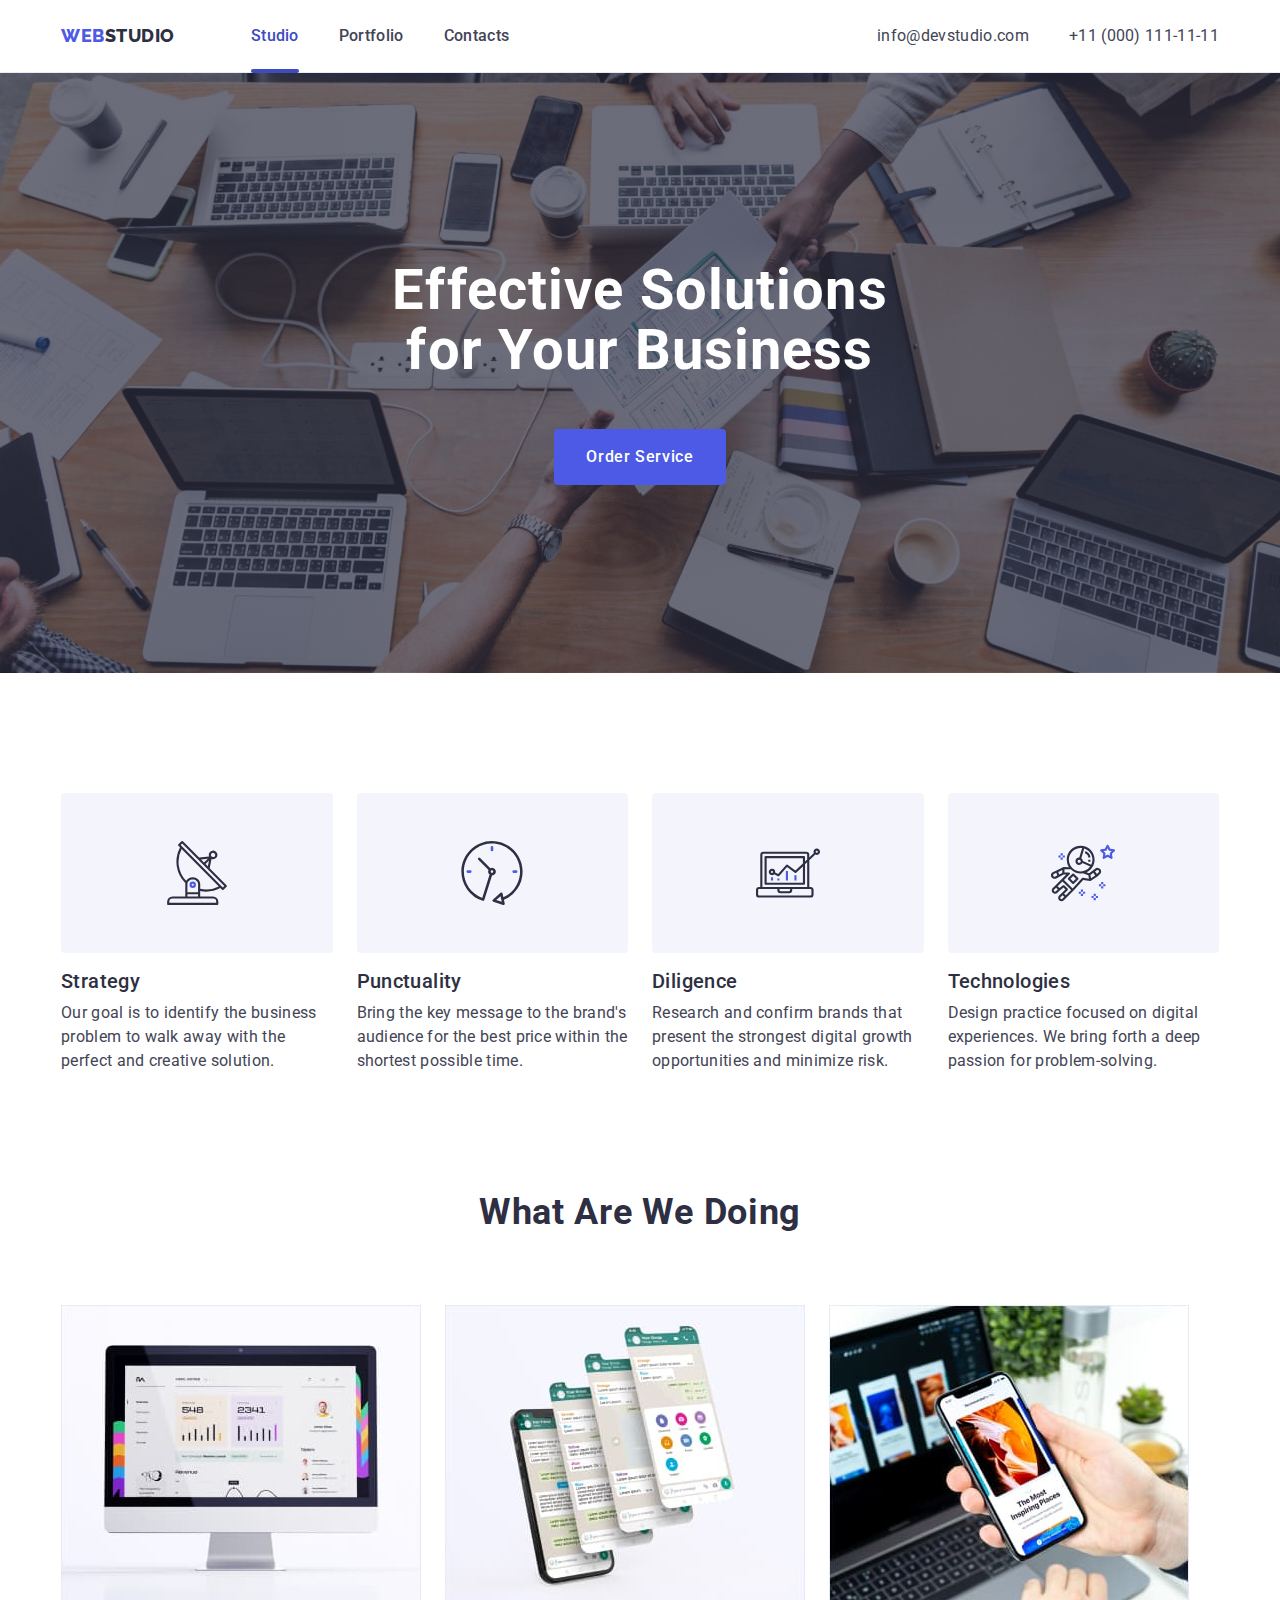
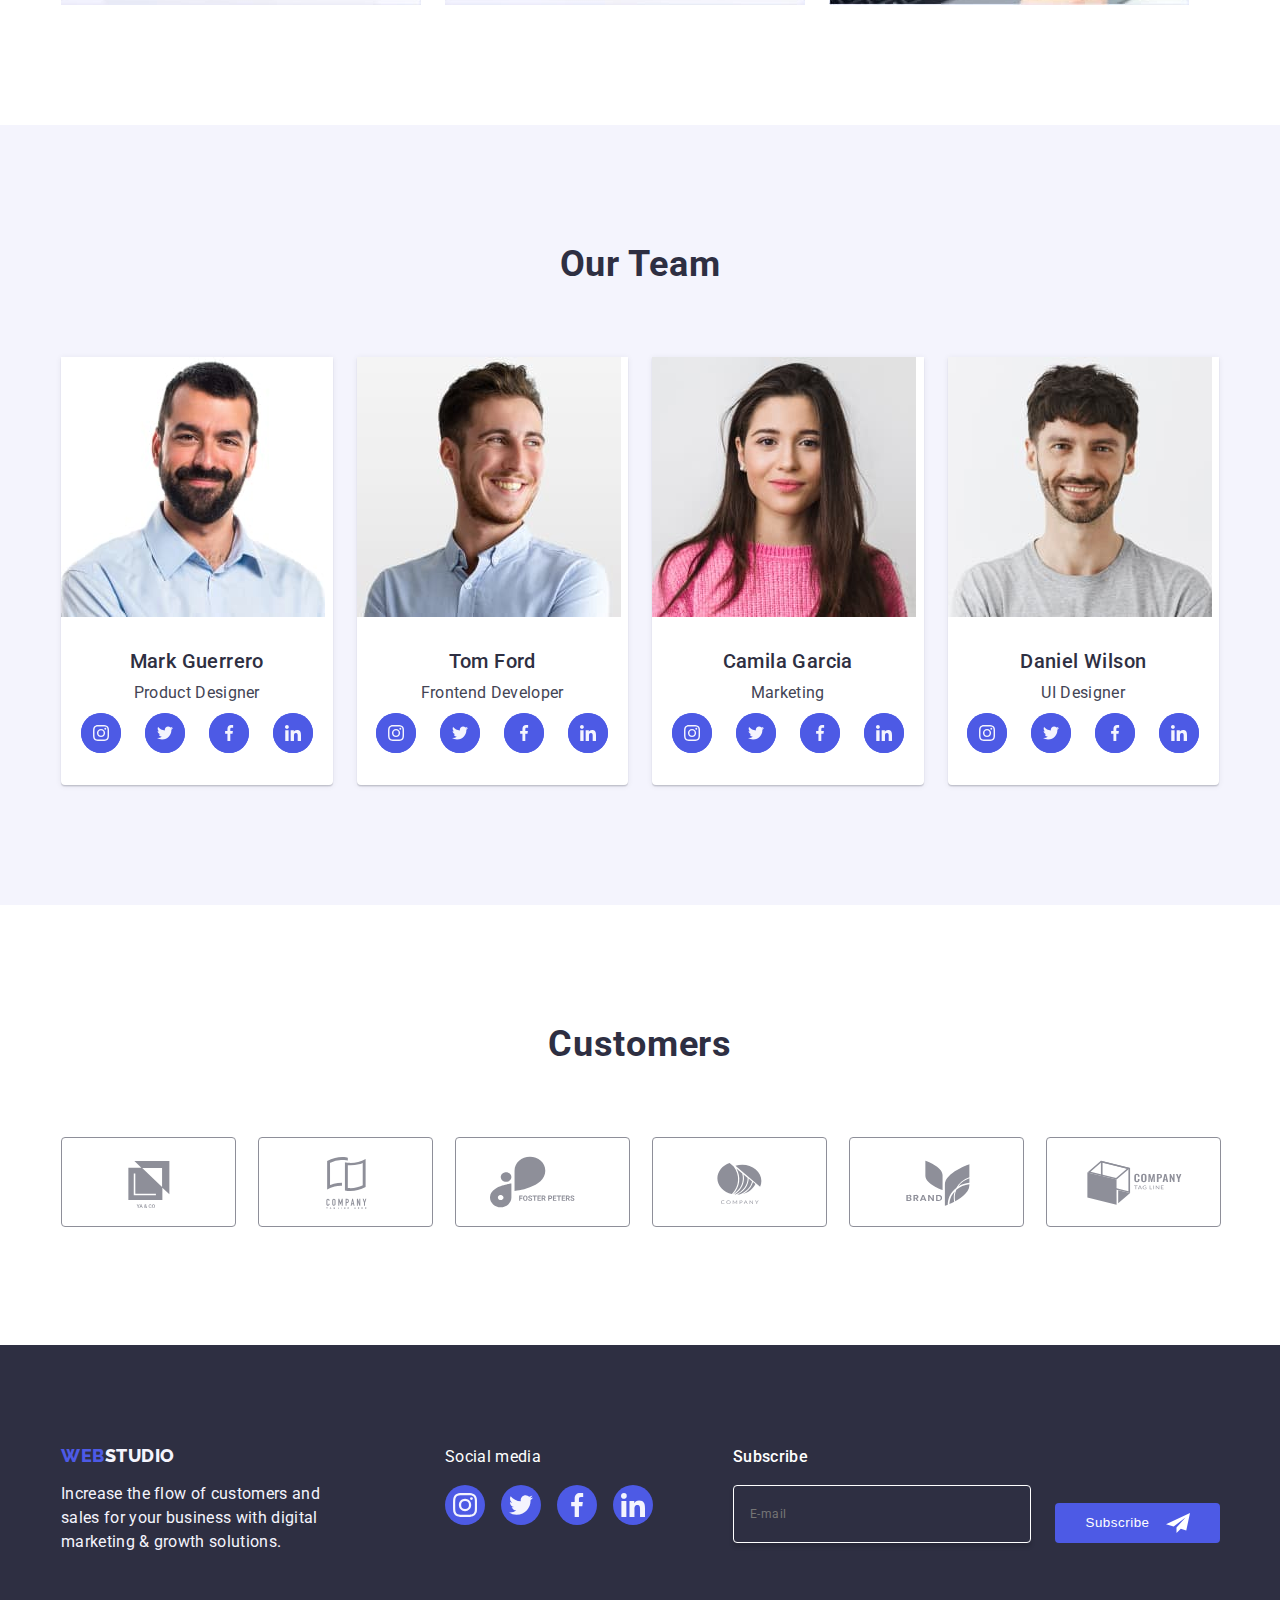
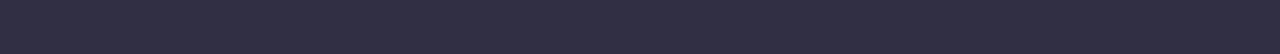
==== index.html @ c7468902 "Initial commit" ====
<!DOCTYPE html>
<html lang="en">

<head>
  <meta charset="utf-8">
  <meta http-equiv="X-UA-Compatible" content="IE=edge">
  <meta name="description" content="">
  <meta name="viewport" content="width=device-width, initial-scale=1">
  <title>dz3</title>
  <link rel="preconnect" href="https://fonts.googleapis.com">
  <link rel="preconnect" href="https://fonts.gstatic.com" crossorigin>
  <link href="https://fonts.googleapis.com/css2?family=Raleway:wght@900&family=Roboto:wght@400;500;700;900&display=swap"
    rel="stylesheet">
  <link rel="stylesheet" href="https://cdnjs.cloudflare.com/ajax/libs/modern-normalize/2.0.0/modern-normalize.min.css"
    integrity="sha512-4xo8blKMVCiXpTaLzQSLSw3KFOVPWhm/TRtuPVc4WG6kUgjH6J03IBuG7JZPkcWMxJ5huwaBpOpnwYElP/m6wg=="
    crossorigin="anonymous" referrerpolicy="no-referrer" />
  <link rel="stylesheet" href="./css/styles.css" />
</head>

<body>
  <header class="header">
    <div class="container flexed-list header-container">
      <nav class="flexed-list menu-nav">
        <a class="logo logo-header link" href="./index.html">Web<span class="logo-text">Studio</span></a>
        <ul class="menu-list list flexed-list">
          <li class="menu-list-item"><a class="menu-list-link link lower" href="./index.html">Studio</a></li>
          <li class="menu-list-item"><a class="menu-list-link link " href="./portfolio.html">Portfolio</a></li>
          <li class="menu-list-item"><a class="menu-list-link link " href="">Contacts</a></li>
        </ul>
      </nav>
      <address class="contacts">
        <ul class="list flexed-list">
          <li class="contacts-item">
            <a href="mailto:info@devstudio.com" class="contacts-link link">info@devstudio.com</a>
          </li>
          <li class="contacts-item">
            <a href="tel:+110001111111" class="contacts-link link ">+11 (000) 111-11-11</a>
          </li>
        </ul>
      </address>
    </div>
  </header>
  <main>
    <section class="solution">
      <div class="container">
        <h1 class="solution-text">Effective Solutions
          for Your Business</h1>
        <button class="solution-btn" type="button" data-modal-open>Order Service</button>
      </div>
    </section>
    <section class="about-us">
      <div class="container">
        <h2 class="visually-hidden">lorem</h2>
        <ul class="list flexed-list">
          <li class="about-us-item">
            <div class="about-us-item-svg">

              <svg class="about-us-icon" width="64" height="64">
                <use href="./images/icons.svg#icon-antenna-1">
                </use>
              </svg>
            </div>
            <h3 class="about-us-title title-large">Strategy</h3>
            <p class="paragraph">Our goal is to identify the business
              problem to walk away with the perfect and creative solution. </p>
          </li>
          <li class="about-us-item">
            <div class="about-us-item-svg">

              <svg class="about-us-icon" width="64" height="64">
                <use href="./images/icons.svg#icon-clock-1">
                </use>
              </svg>
            </div>
            <h3 class="about-us-title title-large">Punctuality</h3>
            <p class="paragraph">Bring the key message to the brand's audience for the best price within the shortest
              possible time.</p>
          </li>
          <li class="about-us-item">
            <div class="about-us-item-svg">

              <svg class="about-us-icon" width="64" height="64">
                <use href="./images/icons.svg#icon-diagram-1">
                </use>
              </svg>
            </div>
            <h3 class="about-us-title title-large">Diligence</h3>
            <p class="paragraph">Research and confirm brands that present the strongest digital growth opportunities
              and minimize risk.
            </p>
          </li>
          <li class="about-us-item">
            <div class="about-us-item-svg">

              <svg class="about-us-icon" width="64" height="64">
                <use href="./images/icons.svg#icon-astronaut-1">
                </use>
              </svg>
            </div>
            <h3 class="about-us-title title-large">Technologies</h3>
            <p class="paragraph">Design practice focused on digital experiences. We bring forth a deep passion for
              problem-solving.</p>
          </li>
        </ul>
      </div>
    </section>
    <section class="we-doing">
      <div class="container">
        <h2 class="title-extra-large">What are we doing</h2>
        <ul class="flexed-list list">
          <li class="we-doing-item"><img src="./images/img1.jpg" alt="laptop"></li>
          <li class="we-doing-item"><img src="./images/img2.jpg" alt="smartphone"></li>
          <li class="we-doing-item"><img src="./images/img3.jpg" alt="laptop and smartphone"></li>
        </ul>
      </div>
    </section>
    <section class="team">
      <div class="container">
        <h2 class="title-extra-large">Our Team</h2>
        <ul class="flexed-list list">
          <li class="team-item">
            <img src="./images/img4.jpg" alt="men" width="264">
            <div class="team-item-main">
              <h3 class="team-item-main-title title-large">Mark Guerrero</h3>
              <p class="team-item-main-text">Product Designer</p>
              <ul class="team-item-list list">
                <li class="team-icons">
                  <a href="" class="team-icon-link">

                    <svg class="team-icon" width="16" height="16">
                      <use href="./images/icons.svg#icon-instagram-2"></use>
                    </svg>
                  </a>
                </li>
                <li class="team-icons">
                  <a href="" class="team-icon-link">

                    <svg class="team-icon" width="16" height="16">
                      <use href="./images/icons.svg#icon-twitter-1"></use>
                    </svg>
                  </a>
                </li>
                <li class="team-icons">
                  <a href="" class="team-icon-link">

                    <svg class="team-icon" width="16" height="16">
                      <use href="./images/icons.svg#icon-facebook-1"></use>
                    </svg>
                  </a>
                </li>
                <li class="team-icons">
                  <a href="" class="team-icon-link">

                    <svg class="team-icon" width="16" height="16">
                      <use href="./images/icons.svg#icon-linkedin-1"></use>
                    </svg>
                  </a>
                </li>
              </ul>
            </div>
          </li>
          <li class="team-item">
            <img src="./images/img5.jpg" alt="men" width="264">
            <div class="team-item-main">
              <h3 class="team-item-main-title title-large">Tom Ford</h3>
              <p class="team-item-main-text">Frontend Developer</p>
              <ul class="team-item-list list">
                <li class="team-icons">
                  <a href="" class="team-icon-link">

                    <svg class="team-icon" width="16" height="16">
                      <use href="./images/icons.svg#icon-instagram-2"></use>
                    </svg>
                  </a>
                </li>
                <li class="team-icons">
                  <a href="" class="team-icon-link">

                    <svg class="team-icon" width="16" height="16">
                      <use href="./images/icons.svg#icon-twitter-1"></use>
                    </svg>
                  </a>
                </li>
                <li class="team-icons">
                  <a href="" class="team-icon-link">

                    <svg class="team-icon" width="16" height="16">
                      <use href="./images/icons.svg#icon-facebook-1"></use>
                    </svg>
                  </a>
                </li>
                <li class="team-icons">
                  <a href="" class="team-icon-link">

                    <svg class="team-icon" width="16" height="16">
                      <use href="./images/icons.svg#icon-linkedin-1"></use>
                    </svg>
                  </a>
                </li>
              </ul>
            </div>
          </li>
          <li class="team-item">
            <img src="./images/img6.jpg" alt="women" width="264">
            <div class="team-item-main">
              <h3 class="team-item-main-title title-large">Camila Garcia</h3>
              <p class="team-item-main-text">Marketing</p>
              <ul class="team-item-list list">
                <li class="team-icons">
                  <a href="" class="team-icon-link">

                    <svg class="team-icon" width="16" height="16">
                      <use href="./images/icons.svg#icon-instagram-2"></use>
                    </svg>
                  </a>
                </li>
                <li class="team-icons">
                  <a href="" class="team-icon-link">

                    <svg class="team-icon" width="16" height="16">
                      <use href="./images/icons.svg#icon-twitter-1"></use>
                    </svg>
                  </a>
                </li>
                <li class="team-icons">
                  <a href="" class="team-icon-link">

                    <svg class="team-icon" width="16" height="16">
                      <use href="./images/icons.svg#icon-facebook-1"></use>
                    </svg>
                  </a>
                </li>
                <li class="team-icons">
                  <a href="" class="team-icon-link">

                    <svg class="team-icon" width="16" height="16">
                      <use href="./images/icons.svg#icon-linkedin-1"></use>
                    </svg>
                  </a>
                </li>
              </ul>
            </div>
          </li>
          <li class="team-item">
            <img src="./images/img7.jpg" alt="men" width="264">
            <div class="team-item-main">

              <h3 class="team-item-main-title title-large">Daniel Wilson</h3>
              <p class="team-item-main-text">UI Designer</p>
              <ul class="team-item-list list">
                <li class="team-icons">
                  <a href="" class="team-icon-link">

                    <svg class="team-icon" width="16" height="16">
                      <use href="./images/icons.svg#icon-instagram-2"></use>
                    </svg>
                  </a>
                </li>
                <li class="team-icons">
                  <a href="" class="team-icon-link">

                    <svg class="team-icon" width="16" height="16">
                      <use href="./images/icons.svg#icon-twitter-1"></use>
                    </svg>
                  </a>
                </li>
                <li class="team-icons">
                  <a href="" class="team-icon-link">

                    <svg class="team-icon" width="16" height="16">
                      <use href="./images/icons.svg#icon-facebook-1"></use>
                    </svg>
                  </a>
                </li>
                <li class="team-icons">
                  <a href="" class="team-icon-link">

                    <svg class="team-icon" width="16" height="16">
                      <use href="./images/icons.svg#icon-linkedin-1"></use>
                    </svg>
                  </a>
                </li>
              </ul>
            </div>
          </li>
        </ul>
      </div>


    </section>

    <section class="customers">
      <div class="container">
        <h2 class="title-extra-large">Customers</h2>
        <ul class="flexed-list list customers-list">
          <li class="customers-item">
            <a href="" class="customers-link">
              <svg class="customers-icon" width="104" height="56">
                <use href="./images/icons.svg#icon-Logo"></use>
              </svg>
            </a>
          </li>
          <li class="customers-item">
            <a href="" class="customers-link">
              <svg class="customers-icon" width="104" height="56">
                <use href="./images/icons.svg#icon-Logo1"></use>
              </svg>
            </a>
          </li>
          <li class="customers-item">
            <a href="" class="customers-link">
              <svg class="customers-icon" width="104" height="56">
                <use href="./images/icons.svg#icon-group"></use>
              </svg>
            </a>
          </li>
          <li class="customers-item">
            <a href="" class="customers-link">
              <svg class="customers-icon" width="104" height="56">
                <use href="./images/icons.svg#icon-Logo2"></use>
              </svg>
            </a>
          </li>
          <li class="customers-item">
            <a href="" class="customers-link">
              <svg class="customers-icon" width="104" height="56">
                <use href="./images/icons.svg#icon-Logo3"></use>
              </svg>
            </a>
          </li>
          <li class="customers-item">
            <a href="" class="customers-link">
              <svg class="customers-icon" width="104" height="56">
                <use href="./images/icons.svg#icon-Logo4"></use>
              </svg>
            </a>
          </li>
        </ul>
      </div>
    </section>
  </main>

  <footer class="footer">
    <div class="container footer-container">
      <div class="footer-item-logo">
        <a class="logo footer-logo link" href="./index.html">Web<span class="footer-logo-text">Studio</span></a>
        <p class="footer-text">Increase the flow of customers and sales for your business with digital marketing &
          growth
          solutions.</p>
      </div>
      <div class="footer-item-networks">
        <p class="paragraph footer-title">
          Social media
        </p>
        <ul class="flexed-list list footer-list">
          <li class="footer-icons">
            <a href="" class="footer-links">

              <svg class="footer-icon" width="24" height="24">
                <use href="./images/icons.svg#icon-instagram-2"></use>
              </svg>
            </a>
          </li>
          <li class="footer-icons">
            <a href="" class="footer-links">

              <svg class="footer-icon" width="24" height="24">
                <use href="./images/icons.svg#icon-twitter-1"></use>
              </svg>
            </a>
          </li>
          <li class="footer-icons">
            <a href="" class="footer-links">

              <svg class="footer-icon" width="24" height="24">
                <use href="./images/icons.svg#icon-facebook-1"></use>
              </svg>
            </a>
          </li>
          <li class="footer-icons">
            <a href="" class="footer-links">

              <svg class="footer-icon" width="24" height="24">
                <use href="./images/icons.svg#icon-linkedin-1"></use>
              </svg>
            </a>
          </li>
        </ul>
      </div>
      <div class="footer-item-form">
        <p class="paragraph footer-paragraph">
          Subscribe
        </p>
        <form class="footer-form">
          <label class="footer-form-label">
            <input type="email" name="email" placeholder="E-mail" required class="footer-input input-text">
          </label>
          <button class="footer-btn" type="submit">
            Subscribe <svg class="footer-icon footer-btn-icon" width="24" height="24">
              <use href="./images/icons.svg#icon-Frame-3"></use>
            </svg>
          </button>
        </form>
      </div>
    </div>
  </footer>

  <div class="modal is-hidden" data-modal>
    <div class="modal-container">
      <button type="button" class="modal-btn" data-modal-close>
        <svg class="modal-icon" width="8" height="8">
          <use href="./images/icons.svg#icon-close-black-18dp-2-1"></use>
        </svg>
      </button>
      <p class="modal-title">Leave your contacts and we will call you back</p>
      <form class="modal-form">
        <div class="modal-form-container-label">
          <label class="modal-label input-text" for="user-name">
            Name
          </label>
          <div class="modal-form-input">
            <input type="text" id="user-name" name="user-name" class="modal-input" required>
            <svg class="modal-form-icon" width="18" height="24">
              <use href="./images/icons.svg#icon-person-black-18dp-1"></use>
            </svg>
          </div>
        </div>

        <div class="modal-form-container-label">

          <label class="modal-label input-text" for="user-phone">
            Phone
          </label>
          <div class="modal-form-input">
            <input type="tel" id="user-phone" name="user-phone" class="modal-input" required>
            <svg class="modal-form-icon" width="18" height="24">
              <use href="./images/icons.svg#icon-phone-black-18dp-1"></use>
            </svg>
          </div>
        </div>
        <div class="modal-form-container-label">
          <label class="modal-label input-text" for="user-email">
            Email
          </label>
          <div class="modal-form-input">
            <input type="email" class="modal-input" name="user-email" id="user-email" required>
            <svg class="modal-form-icon" width="18" height="24">
              <use href="./images/icons.svg#icon-email-black-18dp-1"></use>
            </svg>
          </div>
        </div>

        <div class="modal-form-container-label">
          <label class="modal-label input-text" for="user-comment">
            Comment
          </label>
          <textarea class="modal-txtarea" id="user-comment" name="user-comment" placeholder="Text input" required></textarea>
        </div>

        <div class="modal-form-container-label">
          <input type="checkbox" id="user-privacy" value="true" name="user-privacy"
            class="modal-checkbox visually-hidden" required>
          <label for="user-privacy" class="modal-label input-text modal-checkbox-label">
            <span class="modal-span">
              <svg width="10" height="8" class="privacy">
                <use href="./images/icons.svg#icon-checkmark2"></use>
              </svg>
            </span>
            I accept the terms and conditions of the
            <a href="./index.html" class="modal-link">Privacy Policy</a>
          </label>
        </div>


        <button class="modal-button">
          Send
        </button>
      </form>
    </div>
  </div>
  <script src="./js/modal.js"></script>
</body>

</html>
---- css/styles.css ----
body {
  font-family: "Roboto", sans-serif;
  font-size: 16px;
  line-height: 24px;
  letter-spacing: 0.02rem;
  color: var(--slate);
  background-color: var(--white);
}

* {
  margin: 0;
  padding: 0;
}

:root {
  --slate: #434455;
  --light-slate: #8e8f99;
  --cloud: #F4F4FD;
  --navy-blue: #2E2F42;
  --navy-blue-modal: rgba(46, 47, 66, 0.40);
  --iris: #4D5AE5;
  --white: #fff;
  --cornflower: #E7E9FC;
  --hover-links: #404bbf;
  --diary: #fcfcfc;
  --light-green: #31d0aa;
}

.container {
  width: 100%;
  max-width: 1158px;
  margin: 0 auto;
  padding: 0 15px;
}

.link {
  text-decoration: none;
  font-size: 12px;
  line-height: 24px;
  letter-spacing: 0.04rem;
}

.input-text {
  font-family: Roboto;
  font-size: 12px;
  font-style: normal;
  font-weight: 400;
  line-height: 24px;
  letter-spacing: 0.48px;
}

.link:hover,
.link:focus {
  color: var(--hover-links);
}

h2 {
  font-weight: bold;
  font-size: 36px;
}

.title-large {
  font-weight: 500;
  font-size: 20px;
  line-height: 1.2;
  letter-spacing: 0.02em;
  color: var(--navy-blue);
}

.title-extra-large {
  margin-bottom: 72px;
  font-size: 36px;
  line-height: 1.11;
  text-align: center;
  letter-spacing: 0.02em;
  text-transform: capitalize;
  color: var(--navy-blue);
}

.paragraph {
  font-weight: 400;
  font-size: 16px;
  line-height: 1.5;
  letter-spacing: 0.02em;
  color: var(--slate);
}

.logo {
  font-family: "Raleway", sans-serif;
  font-size: 18px;
  font-style: normal;
  font-weight: 800;
  line-height: 1.17;
  letter-spacing: 0.03em;
  text-transform: uppercase;
}

.list {
  list-style: none;
}

.flexed-list {
  display: flex;
}

input:focus-within,
textarea:focus-within {
  border-color: var(--iris);
}

.visually-hidden {
  position: absolute;
  width: 1px;
  height: 1px;
  margin: -1px;
  border: 0;
  padding: 0;
  white-space: nowrap;
  clip-path: inset(100%);
  clip: rect(0 0 0 0);
  overflow: hidden;
}

img {
  display: block;
}

/*----------------header---------------------*/
.header {
  border-bottom: 1px solid var(--cornflower);
  box-shadow: 0px 2px 1px rgba(46, 47, 66, 0.08), 0px 1px 1px rgba(46, 47, 66, 0.16), 0px 1px 6px rgba(46, 47, 66, 0.08);
}

.header-container {
  align-items: center;
}

.menu-nav{ 
  align-items:center;
}

.logo-header {
  color: var(--iris);
  margin-right: 76px;
}

.logo-text {
  color: var(--navy-blue);
}

.menu-list {
  align-items: center;
}

.menu-list-link {
  display: block;
  padding: 24px 0;
  position: relative;
  color: var(--slate);
  transition: color 250ms cubic-bezier(0.4, 0, 0.2, 1);
  font-family: Roboto;
  font-size: 16px;
  font-style: normal;
  font-weight: 500;
  line-height: 24px;
  letter-spacing: 0.32px;
}

.menu-list-item:not(:last-child) {
  margin-right: 40px;
}

.menu-list-item:hover,
.menu-list-item:focus {
  color: var(--hover-links);
}

.lower {
  color: var(--hover-links);
}

.lower::after {
  display: flex;
  content: "";
  position: absolute;
  width: 100%;
  border-radius: 2px;
  height: 4px;
  background: var(--hover-links);
  left: 0;
  bottom: -1px;
}

.contacts {
  margin-left: auto;
  font-style: normal;
  font-weight: 400;
  letter-spacing: 0.32px;
}

.contacts-item:not(:last-child) {
  margin-right: 40px;
}

.contacts-link {
  color: var(--slate);
  font-size: 16px;
  line-height: 1.5;
  letter-spacing: 0.02em;
  transition: color 250ms cubic-bezier(0.4, 0, 0.2, 1);
}

.contacts-link:hover,
.contacts-link:focus {
  color: var(--hover-links);
}

/* ----------section 1----------- */

.solution {
  max-width: 1440px;
  background-color: var(--navy-blue);
  padding: 188px 0;
  background-image: linear-gradient(rgba(46, 47, 66, 0.7),
      rgba(46, 47, 66, 0.7)), url(../images/img17.jpg);
  background-repeat: no-repeat;
  background-size: cover;
  background-position: center;
  margin: 0 auto;
}

.solution::before {
  content: "";
  display: block;
}

.solution-text {
  font-weight: bold;
  font-size: 56px;
  line-height: 1.07;
  text-align: center;
  letter-spacing: 0.02em;
  color: var(--white);
  margin: 0 auto;
  max-width: 496px;
}

.solution-btn {
  background: var(--iris);
  color: var(--white);
  margin: 48px auto 0 auto;
  border: none;
  letter-spacing: 0.04rem;
  border-radius: 4px;
  padding: 16px 32px;
  display: block;
  min-width: 169px;

  font-weight: 500;
  font-family: "Roboto", sans-serif;
  font-size: 16px;
  line-height: 1.5;
  cursor: pointer;
  transition: background-color 250ms cubic-bezier(0.4, 0, 0.2, 1);
}

.solution-btn:hover,
.solution-btn:focus {
  background-color: var(--hover-links);
}

/*-----------------------section 2 ---------------------*/
.about-us {
  padding: 120px 0px;
}

.about-us-item {
  width: calc((100% - 72px)/4);
  display: flex;
  flex-direction: column;
  gap: 8px;

}

.about-us-item-svg {
  background-color: var(--cloud);
  padding: 24px 100px;
  border-radius: 4px;
  display: flex;
  align-items: center;
  justify-content: center;
  height: 112px;
  margin-bottom: 8px;
}

.about-us-item:not(:last-child) {
  margin-right: 24px;
}

/*-------------------------- section 3 ----------------------*/

.we-doing {
  text-align: center;
  padding-bottom: 120px;

}

.we-doing-item {
  width: calc((100%-48px)/3);
}

.we-doing-item:not(:last-child) {
  margin-right: 24px;
}

/*----------------------------- section 4 ---------------*/

.team {
  text-align: center;
  background-color: var(--cloud);
  padding: 120px 0;
}

.team-item {
  background-color: var(--white);
  width: calc((100% - 72px) / 4);
  border-radius: 0 0 4px 4px;
  box-shadow: 0px 2px 1px 0px rgba(46, 47, 66, 0.08), 0px 1px 1px 0px rgba(46, 47, 66, 0.16), 0px 1px 6px 0px rgba(46, 47, 66, 0.08);
}

.team-item:not(:last-child) {
  margin-right: 24px;
}

.team-item-main {
  padding: 32px 0;
  display: flex;
  flex-direction: column;
  gap: 8px;
  align-items: center;
}

.team-item-main-text {
  color: var(--slate);
  font-size: 16px;
  line-height: 1.5;
  letter-spacing: 0.02em;
}

.team-item-list {
  display: flex;
  justify-content: center;
  gap: 24px;
}

.team-icons {
  fill: var(--white);
  background-color: var(--iris);
  width: 40px;
  height: 40px;
  border-radius: 50%;
}

.team-icon-link {
  width: 100%;
  height: 100%;
  background-color: var(--iris);
  border-radius: 50%;
  display: flex;
  align-items: center;
  justify-content: center;
  transition: background-color 250ms cubic-bezier(0.4, 0, 0.2, 1);
}

.team-icon-link:hover,
.team-icon-link:focus {
  background-color: var(--hover-links);
}

.team-icon {
  fill: var(--cloud);
}

/*---------------------section 5 --------------------*/

.customers {
  padding: 120px 0;
}

.customers-list {
  gap: 24px;
}

.customers-item {
  width: calc((100% - 120px) / 6);
  height: 88px;
}

.customers-link {
  width: 100%;
  height: 100%;
  border: 1px solid var(--light-slate);
  border-radius: 4px;
  display: flex;
  align-items: center;
  justify-content: center;
  color: var(--light-slate);
  transition: border-color 250ms cubic-bezier(0.4, 0, 0.2, 1), color 250ms cubic-bezier(0.4, 0, 0.2, 1);

}

.customers-link:hover,
.customers-link:focus {
  border-color: var(--hover-links);
  color: var(--hover-links);
}

.customers-icon {
  display: block;
  fill: currentColor;
}

/* -------------------- footer ---------------------------------*/

.footer {
  background: var(--navy-blue);
  padding: 100px 0;
}

.footer-container {
  display: flex;
  align-items: baseline;
}

.footer-item-logo {
  margin-right: 120px;
}

.footer-logo {
  color: var(--iris);
  display: inline-block;
  margin-bottom: 16px;
}

.footer-logo-text {
  color: var(--cloud);
}

.footer-text {
  color: var(--cloud);
  line-height: 1.5;
  letter-spacing: 0.02em;
  width: 264px;
}

.footer-title {
  margin-bottom: 16px;
  color: var(--white)
}

.footer-list {
  gap: 16px;
}

.footer-icons {
  width: 40px;
  height: 40px;
}

.footer-links {
  border-radius: 50%;
  width: 100%;
  height: 100%;
  background-color: var(--iris);
  display: flex;
  align-items: center;
  justify-content: center;
  transition: background-color 250ms cubic-bezier(0.4, 0, 0.2, 1);
}

.footer-links:hover,
.footer-links:focus {
  background-color: var(--light-green);
}

.footer-icon {
  fill: var(--cloud);
}



.footer-item-networks {
  margin-right: 80px;
}

.footer-paragraph {
  color: var(--white);
  font-weight: 500;
  margin-bottom: 16px;


}

.footer-form {
  display: flex;
  align-items: end;
  gap: 24px;
}

.footer-form-label {
  display: flex;
  flex-direction: column;
}

.footer-input {
  width: 264px;
  height: 40px;
  color: var(--white);
  border: 1px solid var(--white);
  border-radius: 4px;
  box-shadow: 0px 4px 4px 0px rgba(0, 0, 0, 0.15);
  line-height: 1.5;
  background-color: transparent;
  padding: 8px 16px;
}

.footer-btn {
  background-color: var(--iris);
  color: var(--white);
  display: inline-flex;
  padding: 8px 24px;
  justify-content: center;
  align-items: center;
  border-radius: 4px;
  border: none;
  cursor: pointer;
  transition: background-color 250ms cubic-bezier(0.4, 0, 0.2, 1);
  min-width: 165px;
  font-weight: 500;
  line-height: 1.5;
  letter-spacing: 0.04em;
}

.footer-btn:hover {
  background-color: var(--hover-links);
}

.footer-btn-icon {
  margin-left: 16px;
}

/*--------------------- modal --------------*/
.modal {
  background-color: var(--navy-blue-modal);
  position: fixed;
  top: 0;
  left: 0;
  width: 100%;
  height: 100%;
  z-index: 1;
  transition: opacity 250ms cubic-bezier(0.4, 0, 0.2, 1), visibility 250ms cubic-bezier(0.4, 0, 0.2, 1);
}

.modal-container {
  padding: 72px 24px 24px;
  width: 408px;
  min-height: 584px;
  background-color: var(--diary);
  border-radius: 4px;
  box-shadow: 0px 2px 1px 0px rgba(0, 0, 0, 0.20), 0px 1px 3px 0px rgba(0, 0, 0, 0.12), 0px 1px 1px 0px rgba(0, 0, 0, 0.14);
  top: 50%;
  left: 50%;
  transform: translate(-50%, -50%) scale(1);
  transition: transform 250ms cubic-bezier(0.4, 0, 0.2, 1);
  position: absolute;


}

.modal-btn {
  position: absolute;
  right: 24px;
  top: 24px;
  width: 24px;
  height: 24px;
  border-radius: 50%;
  display: flex;
  align-items: center;
  justify-content: center;
  background-color: var(--cornflower);
  border: 1px solid rgba(0, 0, 0, 0.1);
  padding: 0;
  cursor: pointer;
  transition: background-color 250ms cubic-bezier(0.4, 0, 0.2, 1), border 250ms cubic-bezier(0.4, 0, 0.2, 1);
}

.modal-btn:hover,
.modal-btn:focus {
  background-color: var(--hover-links);
  border: none;
  fill: var(--white);

}

.modal-icon {
  transition: fill 250ms cubic-bezier(0.4, 0, 0.2, 1);
}

.is-hidden {
  opacity: 0;
  visibility: hidden;
  pointer-events: none;
}

.modal-form {
  display: flex;
  flex-direction: column;
}

.modal-form-container-label {
  margin-bottom: 8px;
}

.modal-form-container-label:nth-child(4) {
  margin-bottom: 16px;
}

.modal-form-container-label:nth-child(5) {
  margin-bottom: 24px;
}

.modal-title {
  font-family: Roboto;
  font-size: 16px;
  font-style: normal;
  font-weight: 500;
  line-height: 24px;
  letter-spacing: 0.32px;
  color: var(--navy-blue);
  margin-bottom: 16px;
  text-align: center;
}

.modal-label {
  line-height: 1.17;
  display: block;
  margin-bottom: 4px;
  position: relative;
  color: var(--light-slate)
}

.modal-form-input {
  position: relative;
}

.modal-input {
  width: 100%;
  height: 40px;
  border: 1px solid var(--navy-blue-modal);
  border-radius: 4px;
  background-color: transparent;
  padding-left: 38px;
  outline: transparent;
  transition: border-color 250ms cubic-bezier(0.4, 0, 0.2, 1);
}

.modal-input:focus-within {
  border-color: var(--iris);
}

.modal-form-icon {
  position: absolute;
  left: 16px;
  top: 50%;
  transform: translateY(-50%);
  transition: fill 250ms cubic-bezier(0.4, 0, 0.2, 1);
}

.modal-input:focus-within+.modal-form-icon {
  fill: var(--iris);
}



.modal-txtarea {
  width: 100%;
  height: 120px;
  font-size: 12px;
  line-height: 1.17;
  letter-spacing: 0.04em;
  color: var(--navy-blue-modal);
  border: 1px solid var(--navy-blue-modal);
  border-radius: 4px;
  background-color: transparent;
  padding: 8px 16px;
  outline: transparent;
  resize: none;
  transition: border-color 250ms cubic-bezier(0.4, 0, 0.2, 1);
}

.modal-txtarea:focus-within {
  border-color: var(--iris);
}

.modal-checkbox-label {
  color: var(--light-slate);
  margin: 0;
}

.modal-span {
  width: 16px;
  height: 16px;
  border: 1px solid var(--navy-blue-modal);
  border-radius: 2px;
  transition: background-color 250ms cubic-bezier(0.4, 0, 0.2, 1), border 250ms cubic-bezier(0.4, 0, 0.2, 1), fill 250ms cubic-bezier(0.4, 0, 0.2, 1);
  display: inline-flex;
  align-items: center;
  justify-content: center;
  fill: transparent;
  position: relative;
}

.modal-link {
  color: var(--iris);
  line-height: 16px;
}

.modal-checkbox:checked + .modal-label > .modal-span{
  background-color: var(--hover-links);
  border: none;
  fill: var(--cloud); 
}

.modal-button {
  display: block;
  min-width: 169px;
  margin: 0 auto;
  padding: 16px 32px;
  background-color: var(--iris);
  color: var(--white);
  font-family: "Roboto", sans-serif;
  font-size: 16px;
  font-weight: 500;
  line-height: 24px;
  cursor: pointer;
  letter-spacing: 0.04em;
  border-radius: 4px;
  box-shadow: 0px 4px 4px 0px rgba(0, 0, 0, 0.15);
  border: none;
  transition: background-color 250ms cubic-bezier(0.4, 0, 0.2, 1);
  height: 56px;
}

.modal-button:hover,
.modal-button:focus {
  background-color: var(--hover-links);
}

/*--------------------------------------------------------------------portfolio-------------------------------------------------------*/
.portfolio {
  padding: 96px 0 120px 0;
}

.filters {
  margin-bottom: 72px;
}

.filters-list {
  justify-content: center;
  display: flex;
  transition: color 250ms cubic-bezier(0.4, 0, 0.2, 1), background-color 250ms cubic-bezier(0.4, 0, 0.2, 1), border-color 250ms cubic-bezier(0.4, 0, 0.2, 1), box-shadow 250ms cubic-bezier(0.4, 0, 0.2, 1);
}

.filters-item:not(:last-child) {
  margin-right: 24px;
}

.filters-button {
  color: var(--iris);
  background-color: var(--cloud);
  border: 1px solid var(--cornflower);
  padding: 12px 24px;
  border-radius: 4px;
  font-family: "Roboto", sans-serif;
  letter-spacing: 0.04em;
  cursor: pointer;
  transition: color 250ms cubic-bezier(0.4, 0, 0.2, 1), background-color 250ms cubic-bezier(0.4, 0, 0.2, 1), border-color 250ms cubic-bezier(0.4, 0, 0.2, 1), box-shadow 250ms cubic-bezier(0.4, 0, 0.2, 1);
}

.filters-button:focus,
.filters-button:hover {
  background-color: var(--hover-links);
  border: 1px solid transparent;
  color: var(--white);
  box-shadow: 0px 3px 1px rgba(0, 0, 0, 0.1), 0px 2px 1px rgba(0, 0, 0, 0.08), 0px 2px 2px rgba(0, 0, 0, 0.12);

}


/*---------------------------------cards list -----------------------*/

.cards {
  margin-bottom: 72px;
}

.cards-list {
  display: flex;
  flex-wrap: wrap;
}

.cards-item {
  width: calc((100% - 48px) / 3);
  position: relative;
  overflow: hidden;

}

.cards-link {
  display: block;
  transition: box-shadow 250ms cubic-bezier(0.4, 0, 0.2, 1);
}

.cards-link:hover .cards-image-paragraph,
.cards-link:focus .cards-image-paragraph {
  transform: translateY(0%);
}

.cards-image-block {
  position: relative;
  overflow: hidden;
}

.cards-image-paragraph {
  position: absolute;
  top: 0;
  color: var(--cloud);
  padding: 40px 32px;
  background-color: var(--iris);
  height: 100%;
  width: 100%;
  transform: translateY(100%);
  transition: transform 250ms cubic-bezier(0.4, 0, 0.2, 1);
}

.cards-link:hover,
.cards-link:focus {
  box-shadow: 0px 1px 6px rgba(46, 47, 66, 0.08), 0px 1px 1px rgba(46, 47, 66, 0.16), 0px 2px 1px rgba(46, 47, 66, 0.08);
  transform: translateY(0%);
}

.cards-item:hover {
  box-shadow: 0px 2px 1px 0px rgba(46, 47, 66, 0.08), 0px 1px 1px 0px rgba(46, 47, 66, 0.16), 0px 1px 6px 0px rgba(46, 47, 66, 0.08);
}

.cards-item:not(:nth-last-child(-n + 3)) {
  margin-bottom: 48px;
}

.cards-item:not(:nth-child(3n)) {
  margin-right: 24px;
}

.cards-item-content {
  padding: 32px 16px;
  gap: 8px;
  align-self: stretch;
  display: flex;
  flex-direction: column;
  border: 1px solid var(--cornflower);
  border-top: none;
  z-index: 3;
  overflow: hidden;
}
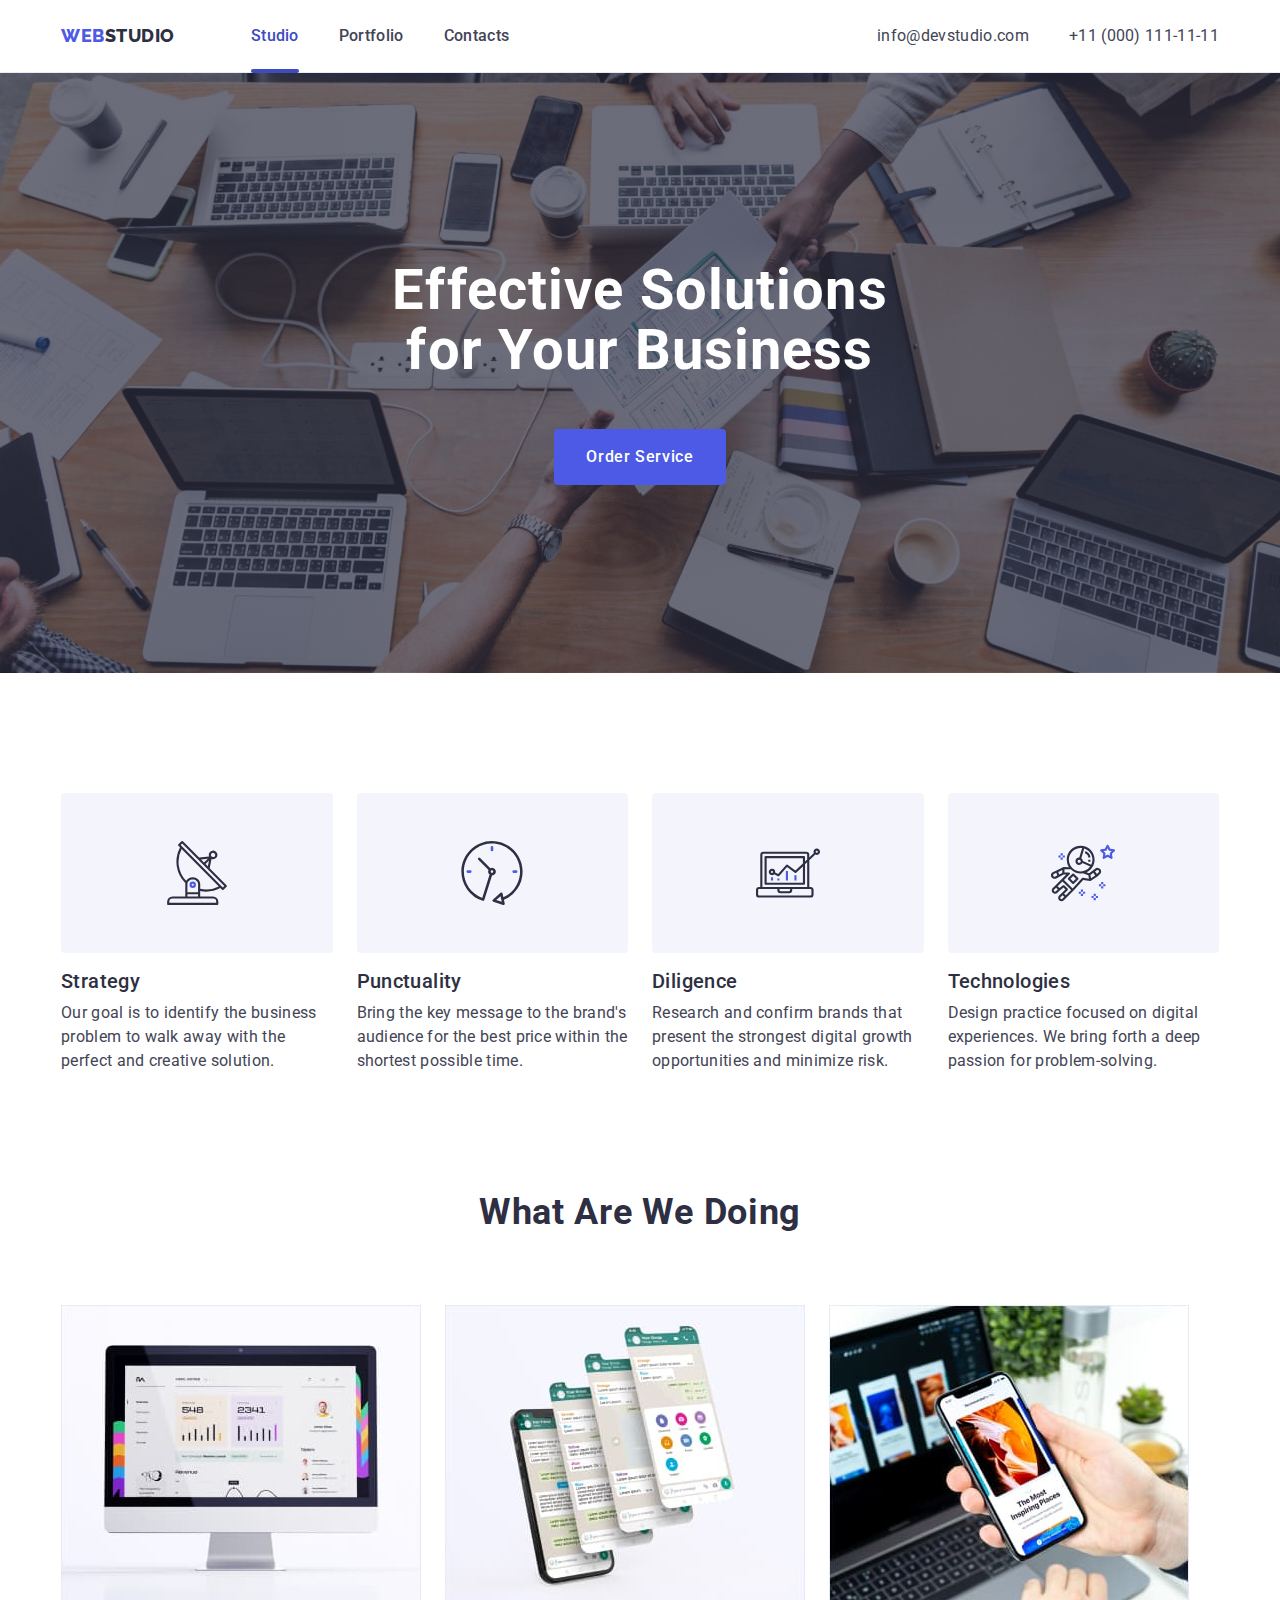
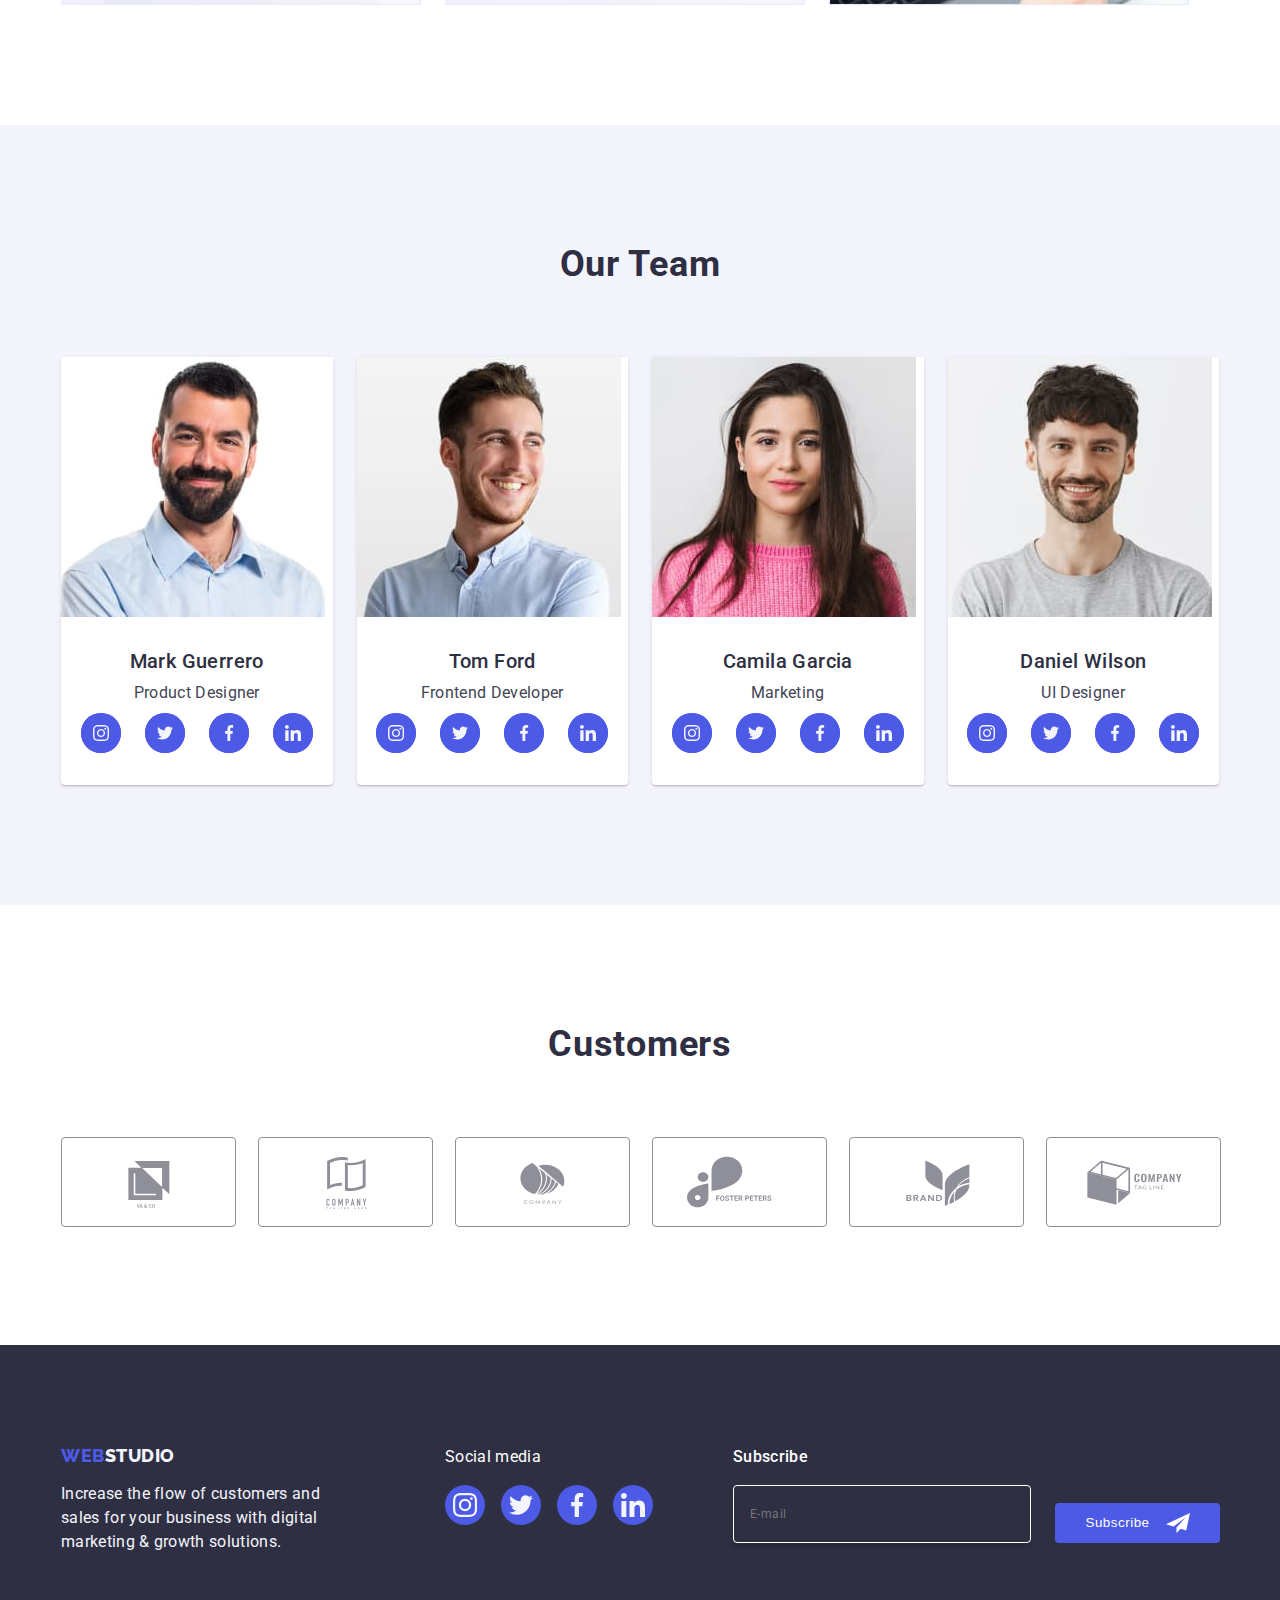
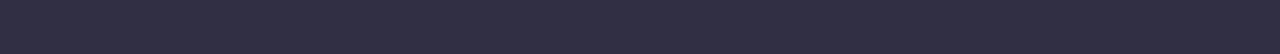
==== commit 74e17d1d: "tablet design" ====
--- a/index.html
+++ b/index.html
@@ -29,7 +29,7 @@
         </ul>
       </nav>
       <address class="contacts">
-        <ul class="list flexed-list">
+        <ul class="list flexed-list contacts-list">
           <li class="contacts-item">
             <a href="mailto:info@devstudio.com" class="contacts-link link">info@devstudio.com</a>
           </li>
@@ -51,7 +51,7 @@
     <section class="about-us">
       <div class="container">
         <h2 class="visually-hidden">lorem</h2>
-        <ul class="list flexed-list">
+        <ul class="list flexed-list about-us-list">
           <li class="about-us-item">
             <div class="about-us-item-svg">
 
@@ -61,7 +61,7 @@
               </svg>
             </div>
             <h3 class="about-us-title title-large">Strategy</h3>
-            <p class="paragraph">Our goal is to identify the business
+            <p class="paragraph about-us-text">Our goal is to identify the business
               problem to walk away with the perfect and creative solution. </p>
           </li>
           <li class="about-us-item">
@@ -73,7 +73,7 @@
               </svg>
             </div>
             <h3 class="about-us-title title-large">Punctuality</h3>
-            <p class="paragraph">Bring the key message to the brand's audience for the best price within the shortest
+            <p class="paragraph about-us-text">Bring the key message to the brand's audience for the best price within the shortest
               possible time.</p>
           </li>
           <li class="about-us-item">
@@ -85,7 +85,7 @@
               </svg>
             </div>
             <h3 class="about-us-title title-large">Diligence</h3>
-            <p class="paragraph">Research and confirm brands that present the strongest digital growth opportunities
+            <p class="paragraph about-us-text">Research and confirm brands that present the strongest digital growth opportunities
               and minimize risk.
             </p>
           </li>
@@ -98,7 +98,7 @@
               </svg>
             </div>
             <h3 class="about-us-title title-large">Technologies</h3>
-            <p class="paragraph">Design practice focused on digital experiences. We bring forth a deep passion for
+            <p class="paragraph about-us-text">Design practice focused on digital experiences. We bring forth a deep passion for
               problem-solving.</p>
           </li>
         </ul>
@@ -115,9 +115,9 @@
       </div>
     </section>
     <section class="team">
-      <div class="container">
+      <div class="container team-container">
         <h2 class="title-extra-large">Our Team</h2>
-        <ul class="flexed-list list">
+        <ul class="flexed-list list team-list">
           <li class="team-item">
             <img src="./images/img4.jpg" alt="men" width="264">
             <div class="team-item-main">
@@ -290,7 +290,7 @@
     </section>
 
     <section class="customers">
-      <div class="container">
+      <div class="container customers-container">
         <h2 class="title-extra-large">Customers</h2>
         <ul class="flexed-list list customers-list">
           <li class="customers-item">
@@ -310,14 +310,14 @@
           <li class="customers-item">
             <a href="" class="customers-link">
               <svg class="customers-icon" width="104" height="56">
+                <use href="./images/icons.svg#icon-Logo2"></use>
+              </svg>
+            </a>
+          </li>
+           <li class="customers-item">
+            <a href="" class="customers-link">
+              <svg class="customers-icon" width="104" height="56">
                 <use href="./images/icons.svg#icon-group"></use>
-              </svg>
-            </a>
-          </li>
-          <li class="customers-item">
-            <a href="" class="customers-link">
-              <svg class="customers-icon" width="104" height="56">
-                <use href="./images/icons.svg#icon-Logo2"></use>
               </svg>
             </a>
           </li>
--- a/css/styles.css
+++ b/css/styles.css
@@ -135,8 +135,8 @@
   align-items: center;
 }
 
-.menu-nav{ 
-  align-items:center;
+.menu-nav {
+  align-items: center;
 }
 
 .logo-header {
@@ -229,11 +229,6 @@
   margin: 0 auto;
 }
 
-.solution::before {
-  content: "";
-  display: block;
-}
-
 .solution-text {
   font-weight: bold;
   font-size: 56px;
@@ -429,7 +424,6 @@
 
 .footer-container {
   display: flex;
-  align-items: baseline;
 }
 
 .footer-item-logo {
@@ -725,10 +719,10 @@
   line-height: 16px;
 }
 
-.modal-checkbox:checked + .modal-label > .modal-span{
+.modal-checkbox:checked+.modal-label>.modal-span {
   background-color: var(--hover-links);
   border: none;
-  fill: var(--cloud); 
+  fill: var(--cloud);
 }
 
 .modal-button {
@@ -870,4 +864,164 @@
   border-top: none;
   z-index: 3;
   overflow: hidden;
+}
+
+@media screen and (max-width:768px) {
+  .container {
+    max-width: 768px;
+    padding: 0 16px;
+
+  }
+
+  .title-large {
+    font-size: 36px;
+    font-weight: 700;
+    line-height: 40px;
+    letter-spacing: 0.72px;
+    text-transform: capitalize;
+  }
+
+  .title-extra-large {
+    font-weight: 700;
+  }
+
+  .flexed-list {
+    flex-wrap: wrap;
+    justify-content: center;
+
+  }
+
+  /*---------------------------- header ----------*/
+
+  .logo-header {
+    margin-right: 120px;
+  }
+
+  .contacts-list {
+    display: block;
+  }
+
+  .contacts-link {
+    font-size: 12px;
+    letter-spacing: 0.48px;
+    line-height: 14px;
+  }
+
+  .contacts-item:not(:last-child) {
+    margin: 0;
+  }
+
+  /*---------------solution--------------*/
+
+  .solution {
+    max-width: 768px;
+    padding: 112px 0;
+  }
+
+
+  /*-------------about us-----------------*/
+  .about-us {
+    padding: 96px 0;
+  }
+
+  .about-us-item {
+    width: calc((100% - 24px)/2);
+  }
+
+  .about-us-item:not(:last-child) {
+    margin: 0;
+  }
+
+  .about-us-item:nth-child(odd) {
+    margin-right: 24px;
+  }
+
+  .about-us-item:nth-child(-n+2) {
+    margin-bottom: 72px;
+  }
+
+  .about-us-item-svg {
+    display: none;
+  }
+
+  .about-us-text {
+    font-weight: 500;
+  }
+
+  /*-------------we doing -----------------*/
+
+  .we-doing {
+    display: none;
+  }
+
+  /*----------------team------------------*/
+
+  .team {
+    padding: 96px 0;
+  }
+
+  .team-item {
+    width: 264px;
+    /*
+      пробував через формулу але тоді получається завелика ширина 
+      width: calc((100% - 24px)/2); */
+
+  }
+
+  .team-item:not(:last-child) {
+    margin: 0;
+  }
+
+  .team-item:nth-child(odd) {
+    margin-right: 24px;
+  }
+
+  .team-item:nth-child(-n+2) {
+    margin-bottom: 64px;
+  }
+
+  .team-item-main-title {
+    font-size: 20px;
+    font-weight: 500;
+  }
+
+  /*--------------- customers --------------------*/
+  .customers {
+    padding: 96px 0;
+  }
+
+  .customers-container {
+    padding: 0 108px;
+  }
+
+  .customers-item {
+    width: calc((100% - 48px) / 3);
+  }
+
+  .customers-item:nth-child(-n+3) {
+    margin-bottom: 72px;
+  }
+
+  /*--------------footer ----------------*/
+  .footer {
+    padding: 96px 0;
+  }
+
+  .footer-container {
+    padding: 0 108px;
+    flex-wrap: wrap;
+  }
+
+  .footer-item-logo {
+    margin: 0 24px 72px 0;
+  }
+
+  .footer-item-networks {
+    margin: 0;
+  }
+
+  /*--------------- modal --------------*/
+  .modal-container {
+    top: 36%;
+  }
 }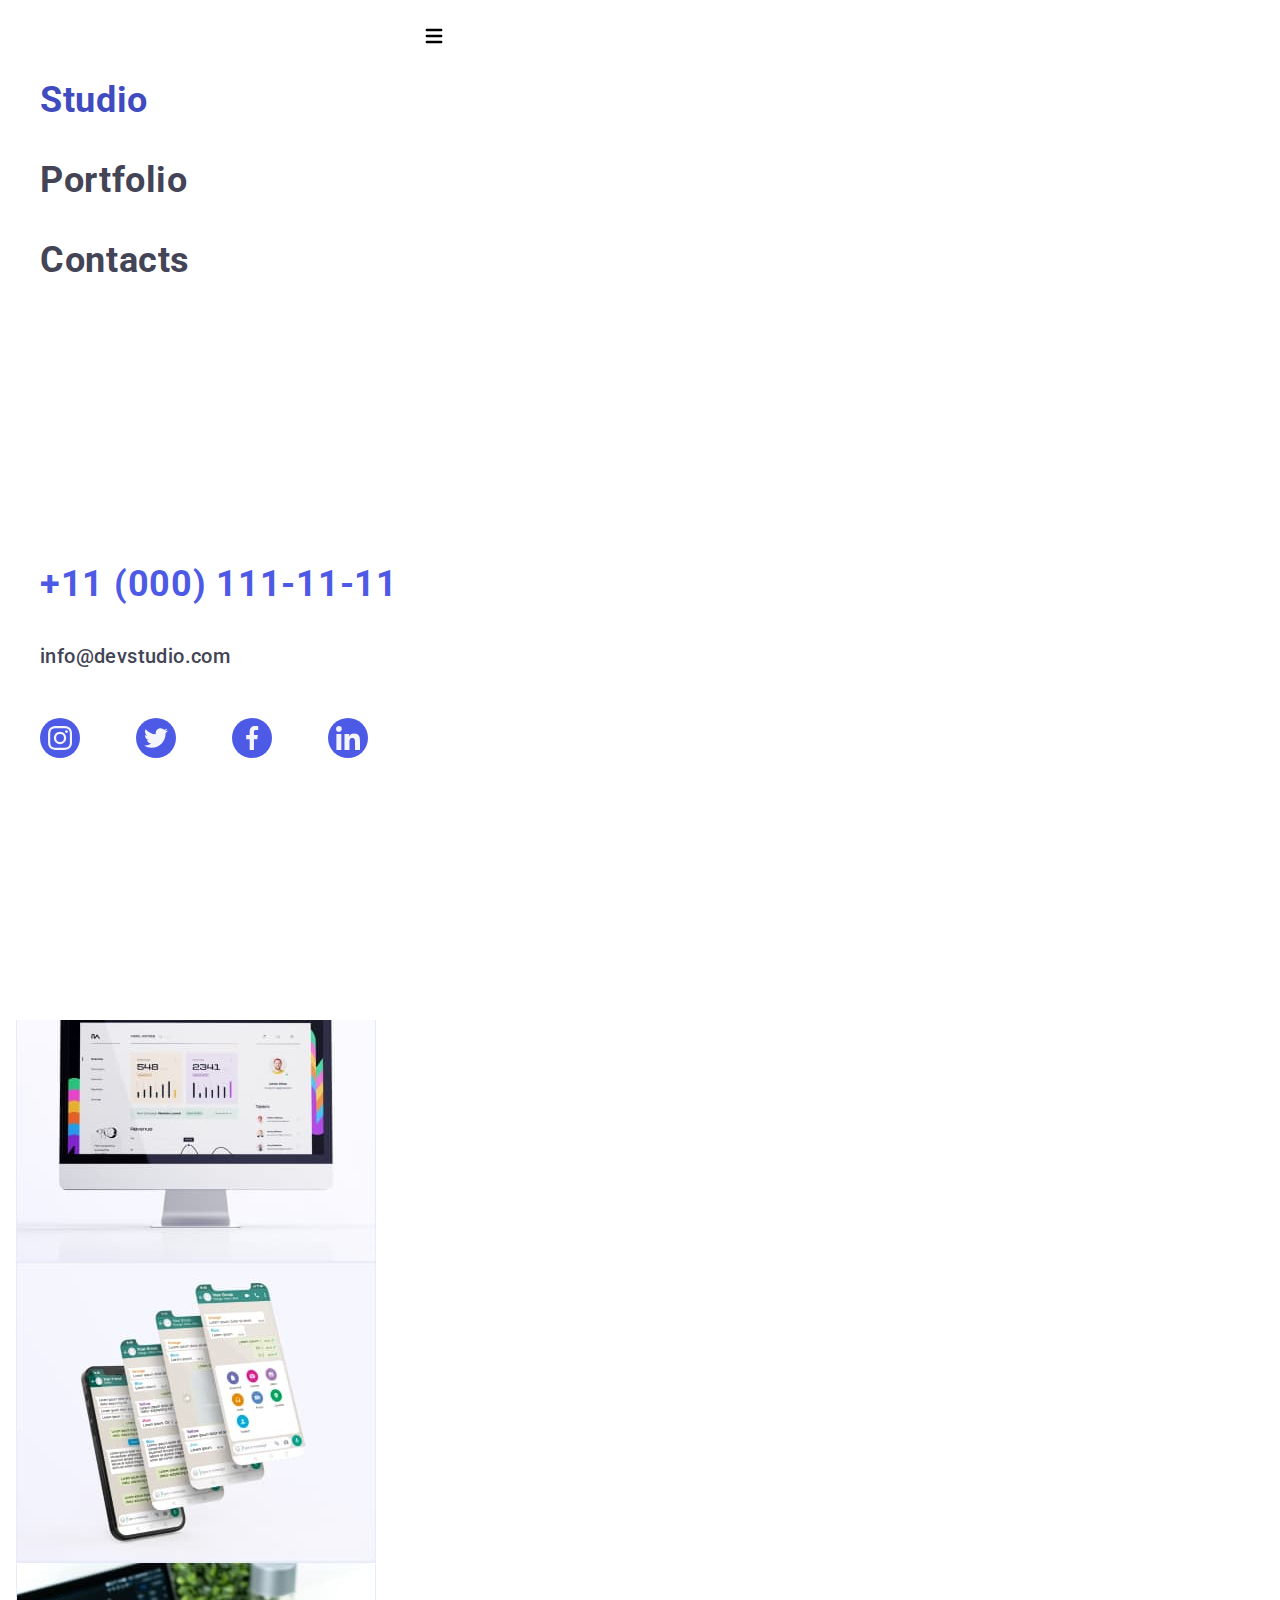
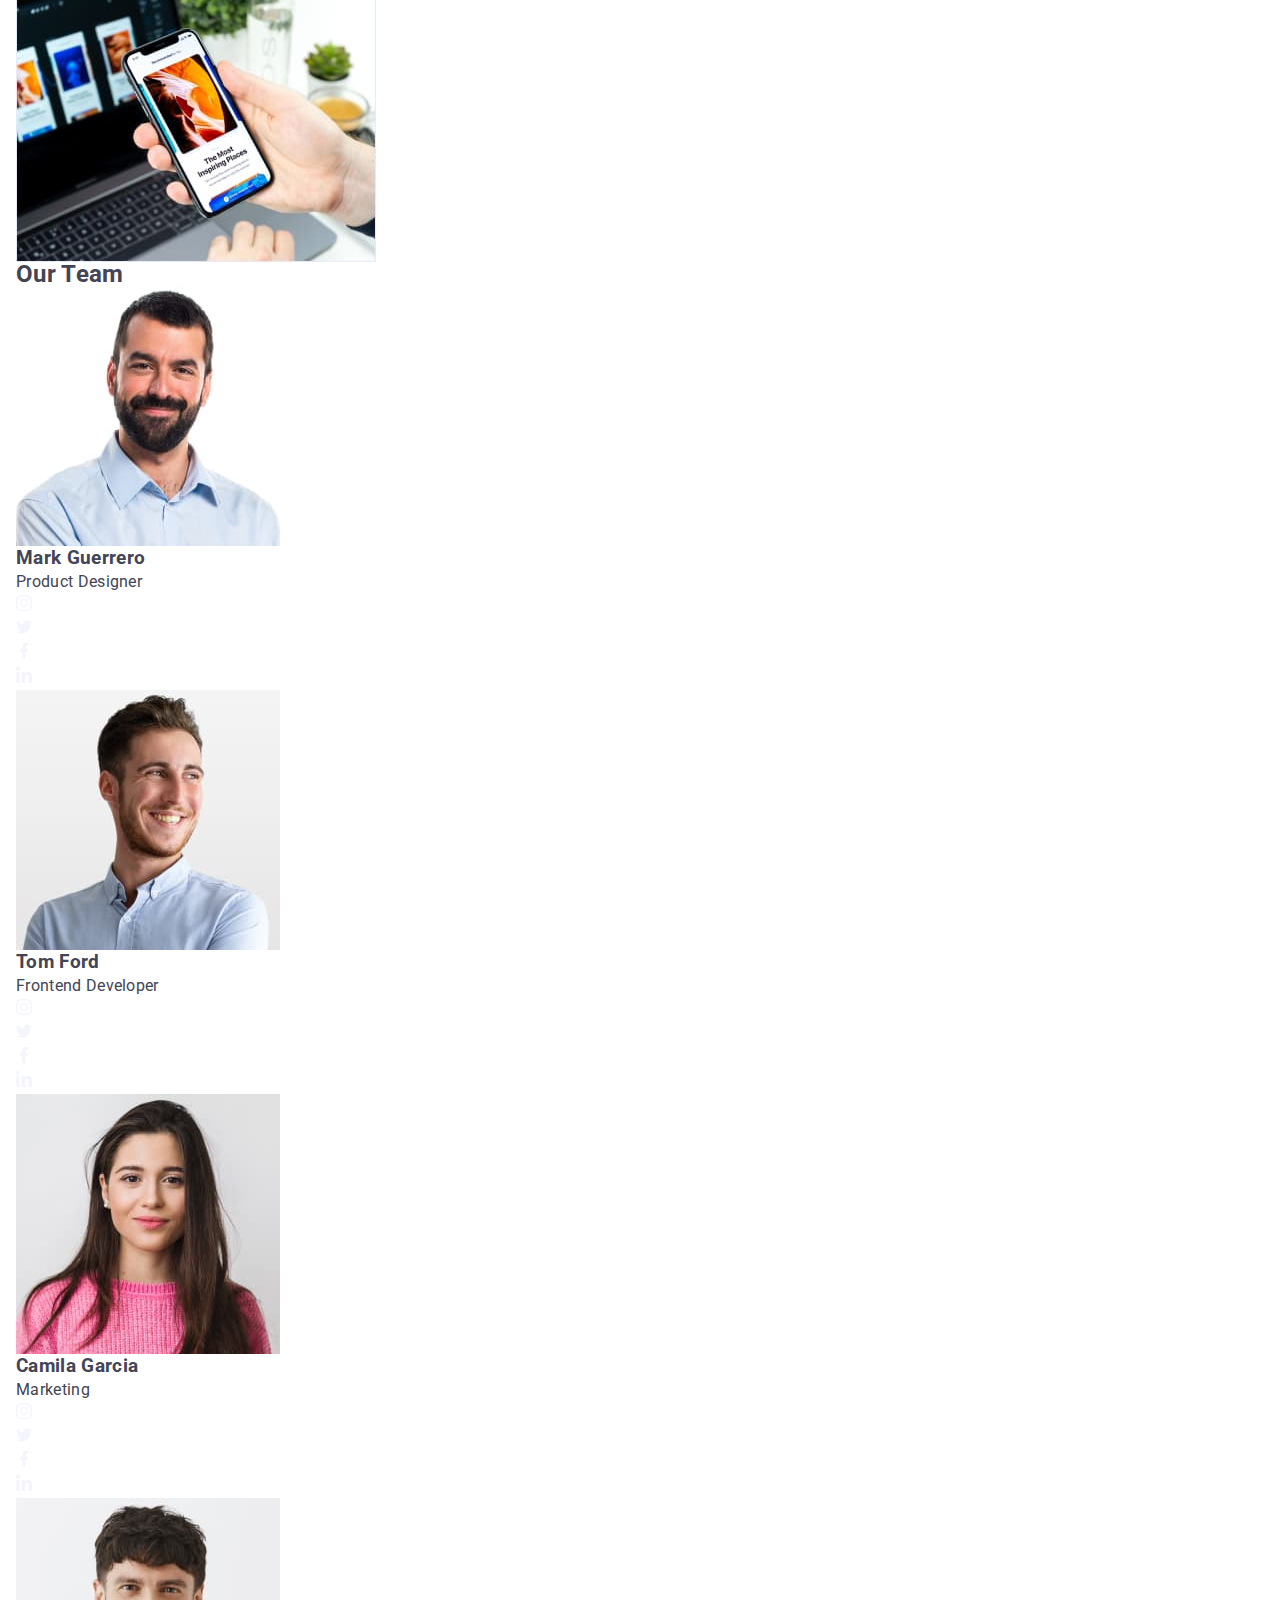
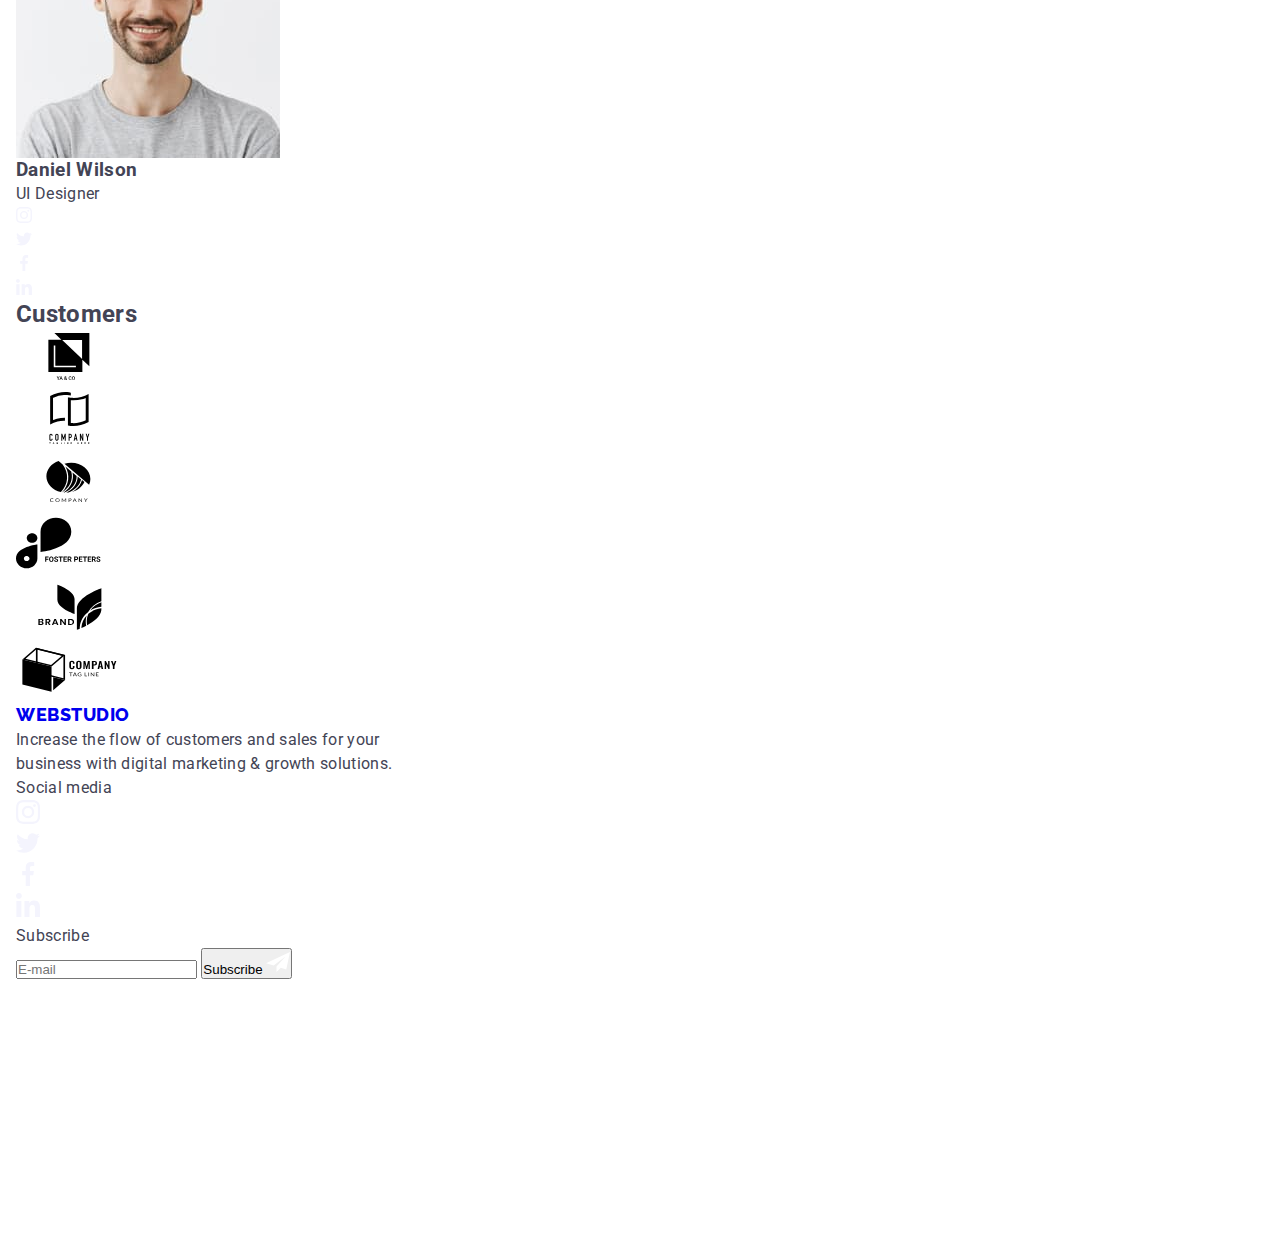
==== commit 28c48bad: "header" ====
--- a/index.html
+++ b/index.html
@@ -14,31 +14,91 @@
   <link rel="stylesheet" href="https://cdnjs.cloudflare.com/ajax/libs/modern-normalize/2.0.0/modern-normalize.min.css"
     integrity="sha512-4xo8blKMVCiXpTaLzQSLSw3KFOVPWhm/TRtuPVc4WG6kUgjH6J03IBuG7JZPkcWMxJ5huwaBpOpnwYElP/m6wg=="
     crossorigin="anonymous" referrerpolicy="no-referrer" />
-  <link rel="stylesheet" href="./css/styles.css" />
+  <link rel="stylesheet" href="./css/newstyle.css" />
 </head>
 
 <body>
   <header class="header">
     <div class="container flexed-list header-container">
-      <nav class="flexed-list menu-nav">
-        <a class="logo logo-header link" href="./index.html">Web<span class="logo-text">Studio</span></a>
-        <ul class="menu-list list flexed-list">
-          <li class="menu-list-item"><a class="menu-list-link link lower" href="./index.html">Studio</a></li>
-          <li class="menu-list-item"><a class="menu-list-link link " href="./portfolio.html">Portfolio</a></li>
-          <li class="menu-list-item"><a class="menu-list-link link " href="">Contacts</a></li>
+      <a class="logo logo-header link" href="./index.html">Web<span class="logo-text">Studio</span></a>
+      <div class="js-menu-container is-open">
+        <nav class="flexed-list menu-nav">
+          <ul class="menu-list list flexed-list">
+            <li class="menu-list-item"><a class="menu-list-link link lower" href="./index.html">Studio</a></li>
+            <li class="menu-list-item"><a class="menu-list-link link " href="./portfolio.html">Portfolio</a></li>
+            <li class="menu-list-item"><a class="menu-list-link link " href="">Contacts</a></li>
+          </ul>
+        </nav>
+        <address class="contacts">
+          <ul class="list flexed-list contacts-list">
+            <li class="contacts-item">
+              <a href="mailto:info@devstudio.com" class="contacts-link link">info@devstudio.com</a>
+            </li>
+            <li class="contacts-item">
+              <a href="tel:+110001111111" class="contacts-link link contacts-phone">+11 (000) 111-11-11</a>
+            </li>
+          </ul>
+        </address>
+        <div class="header-networks">
+          <ul class="flexed-list list header-list">
+          <li class="header-icons">
+            <a href="" class="header-links">
+              <svg class="header-icon" width="24" height="24">
+                <use href="./images/icons.svg#icon-instagram-2"></use>
+              </svg>
+            </a>
+          </li>
+          <li class="header-icons">
+            <a href="" class="header-links">
+
+              <svg class="header-icon" width="24" height="24">
+                <use href="./images/icons.svg#icon-twitter-1"></use>
+              </svg>
+            </a>
+          </li>
+          <li class="header-icons">
+            <a href="" class="header-links">
+
+              <svg class="header-icon" width="24" height="24">
+                <use href="./images/icons.svg#icon-facebook-1"></use>
+              </svg>
+            </a>
+          </li>
+          <li class="header-icons">
+            <a href="" class="header-links">
+
+              <svg class="header-icon" width="24" height="24">
+                <use href="./images/icons.svg#icon-linkedin-1"></use>
+              </svg>
+            </a>
+          </li>
         </ul>
-      </nav>
-      <address class="contacts">
-        <ul class="list flexed-list contacts-list">
-          <li class="contacts-item">
-            <a href="mailto:info@devstudio.com" class="contacts-link link">info@devstudio.com</a>
-          </li>
-          <li class="contacts-item">
-            <a href="tel:+110001111111" class="contacts-link link ">+11 (000) 111-11-11</a>
-          </li>
-        </ul>
-      </address>
+        </div>
+        <button class="close-btn js-close-menu">
+           <svg class="modal-icon" width="8" height="8">
+          <use href="./images/icons.svg#icon-close-black-18dp-2-1"></use>
+        </svg>
+        </button>
+      </div>
+
+      <button class="menu-toggle js-open-menu" aria-expanded="false" aria-controls="mobile-menu">
+         <svg
+            width="24"
+            height="24"
+            fill="currentColor"
+            viewBox="0 0 20 20"
+            xmlns="http://www.w3.org/2000/svg"
+          >
+            <path
+              fill-rule="evenodd"
+              d="M3 5a1 1 0 011-1h12a1 1 0 110 2H4a1 1 0 01-1-1zM3 10a1 1 0 011-1h12a1 1 0 110 2H4a1 1 0 01-1-1zM3 15a1 1 0 011-1h12a1 1 0 110 2H4a1 1 0 01-1-1z"
+              clip-rule="evenodd"
+            ></path>
+          </svg>
+      </button>
+
     </div>
+
   </header>
   <main>
     <section class="solution">
@@ -73,7 +133,8 @@
               </svg>
             </div>
             <h3 class="about-us-title title-large">Punctuality</h3>
-            <p class="paragraph about-us-text">Bring the key message to the brand's audience for the best price within the shortest
+            <p class="paragraph about-us-text">Bring the key message to the brand's audience for the best price within
+              the shortest
               possible time.</p>
           </li>
           <li class="about-us-item">
@@ -85,7 +146,8 @@
               </svg>
             </div>
             <h3 class="about-us-title title-large">Diligence</h3>
-            <p class="paragraph about-us-text">Research and confirm brands that present the strongest digital growth opportunities
+            <p class="paragraph about-us-text">Research and confirm brands that present the strongest digital growth
+              opportunities
               and minimize risk.
             </p>
           </li>
@@ -98,7 +160,8 @@
               </svg>
             </div>
             <h3 class="about-us-title title-large">Technologies</h3>
-            <p class="paragraph about-us-text">Design practice focused on digital experiences. We bring forth a deep passion for
+            <p class="paragraph about-us-text">Design practice focused on digital experiences. We bring forth a deep
+              passion for
               problem-solving.</p>
           </li>
         </ul>
@@ -314,7 +377,7 @@
               </svg>
             </a>
           </li>
-           <li class="customers-item">
+          <li class="customers-item">
             <a href="" class="customers-link">
               <svg class="customers-icon" width="104" height="56">
                 <use href="./images/icons.svg#icon-group"></use>
@@ -355,7 +418,6 @@
         <ul class="flexed-list list footer-list">
           <li class="footer-icons">
             <a href="" class="footer-links">
-
               <svg class="footer-icon" width="24" height="24">
                 <use href="./images/icons.svg#icon-instagram-2"></use>
               </svg>
@@ -407,7 +469,7 @@
 
   <div class="modal is-hidden" data-modal>
     <div class="modal-container">
-      <button type="button" class="modal-btn" data-modal-close>
+      <button type="button" class="close-btn" data-modal-close>
         <svg class="modal-icon" width="8" height="8">
           <use href="./images/icons.svg#icon-close-black-18dp-2-1"></use>
         </svg>
@@ -454,7 +516,8 @@
           <label class="modal-label input-text" for="user-comment">
             Comment
           </label>
-          <textarea class="modal-txtarea" id="user-comment" name="user-comment" placeholder="Text input" required></textarea>
+          <textarea class="modal-txtarea" id="user-comment" name="user-comment" placeholder="Text input"
+            required></textarea>
         </div>
 
         <div class="modal-form-container-label">
@@ -478,6 +541,7 @@
       </form>
     </div>
   </div>
+  <script defer src="js/mobile-menu.js"></script>
   <script src="./js/modal.js"></script>
 </body>
 
--- a/css/newstyle.css
+++ b/css/newstyle.css
@@ -0,0 +1,247 @@
+body {
+  font-family: "Roboto", sans-serif;
+  font-size: 16px;
+  line-height: 24px;
+  letter-spacing: 0.02rem;
+  color: var(--slate);
+  background-color: var(--white);
+  
+}
+
+* {
+  margin: 0;
+  padding: 0;
+}
+
+:root {
+  --slate: #434455;
+  --light-slate: #8e8f99;
+  --cloud: #F4F4FD;
+  --navy-blue: #2E2F42;
+  --navy-blue-modal: rgba(46, 47, 66, 0.40);
+  --iris: #4D5AE5;
+  --white: #fff;
+  --cornflower: #E7E9FC;
+  --hover-links: #404bbf;
+  --diary: #fcfcfc;
+  --light-green: #31d0aa;
+}
+
+.container {
+  max-width: 428px;
+  width: 100%;
+  padding: 0 16px;
+}
+
+.link {
+  text-decoration: none;
+  font-size: 12px;
+  line-height: 24px;
+  letter-spacing: 0.04rem;
+}
+
+.list {
+  list-style: none;
+}
+
+.logo {
+  font-family: "Raleway", sans-serif;
+  font-size: 18px;
+  font-style: normal;
+  font-weight: 800;
+  line-height: 1.17;
+  letter-spacing: 0.03em;
+  text-transform: uppercase;
+}
+
+input:focus-within,
+textarea:focus-within {
+  border-color: var(--iris);
+}
+
+.visually-hidden {
+  position: absolute;
+  width: 1px;
+  height: 1px;
+  margin: -1px;
+  border: 0;
+  padding: 0;
+  white-space: nowrap;
+  clip-path: inset(100%);
+  clip: rect(0 0 0 0);
+  overflow: hidden;
+}
+
+img {
+  display: block;
+}
+
+.close-btn {
+  position: absolute;
+  right: 24px;
+  top: 24px;
+  width: 24px;
+  height: 24px;
+  border-radius: 50%;
+  display: flex;
+  align-items: center;
+  justify-content: center;
+  background-color: var(--cornflower);
+  border: 1px solid rgba(0, 0, 0, 0.1);
+  padding: 0;
+  cursor: pointer;
+  transition: background-color 250ms cubic-bezier(0.4, 0, 0.2, 1), border 250ms cubic-bezier(0.4, 0, 0.2, 1);
+}
+
+.close-btn:hover,
+.close-btn:focus {
+  background-color: var(--hover-links);
+  border: none;
+  fill: var(--white);
+}
+
+.is-hidden {
+  opacity: 0;
+  visibility: hidden;
+  pointer-events: none;
+}
+
+.flexed-list{
+  display: flex;
+  flex-direction: column;
+}
+/*-------------- header ------------------*/
+.header {
+  border-bottom: 1px solid var(--cornflower);
+  box-shadow: 0px 2px 1px rgba(46, 47, 66, 0.08), 0px 1px 1px rgba(46, 47, 66, 0.16), 0px 1px 6px rgba(46, 47, 66, 0.08);
+  position: fixed;
+  padding: 24px 0;
+  width: 100%;
+  background-color: var(--white);
+}
+
+.header-container {
+  position: relative;
+}
+
+.is-open{
+   position: absolute;
+  width: 1px;
+  height: 1px;
+  margin: -1px;
+  border: 0;
+  padding: 0;
+  white-space: nowrap;
+  clip-path: inset(100%);
+  clip: rect(0 0 0 0);
+  overflow: hidden;
+}
+
+.logo-header {
+  color: var(--iris);
+}
+
+.logo-text {
+  color: var(--navy-blue);
+}
+
+.js-menu-container{
+  position: fixed;
+  height: 100%;
+  width: 100%;
+  padding: 80px 40px 40px;
+  background-color: white;
+  top: 0;
+  left: 0;
+}
+
+.menu-toggle{
+  border:none;
+  background-color:var(--white);
+}
+
+.toggle-svg{
+  fill:var(--navy-blue);
+}
+
+.menu-toggle {
+  position: absolute;
+  top: 0;
+  right: 14px;
+}
+
+.menu-list-link{
+  font-size: 36px;
+  font-weight: 700;
+  line-height: 40px;
+    color: var(--slate);
+  transition: color 250ms cubic-bezier(0.4, 0, 0.2, 1);
+}
+
+.lower{
+  color: var(--hover-links);
+}
+
+.menu-list-item:not(:last-child){
+  margin-bottom: 40px;
+}
+
+.contacts{
+  margin-top: 284px;
+}
+
+.contacts-list{
+  display: flex;
+  flex-direction: column-reverse;
+}
+
+.contacts-item:nth-child(2){
+margin-bottom: 40px;
+}
+.contacts-link{
+  font-size: 20px; 
+  font-weight: 500; 
+  line-height: 24px;
+  letter-spacing: 0.4px; 
+  font-style: initial;
+  color: var(--slate);
+
+}
+.contacts-phone{
+  white-space: nowrap;
+  font-size: 36px;
+  font-weight: 700;
+  line-height: 40px;
+  letter-spacing: 0.72px; 
+  font-style: initial;
+  color: var(--iris)
+}
+
+.header-networks{
+  margin-top: 48px;
+}
+.header-list{
+  flex-direction: row;
+  gap: 56px;
+}
+
+.header-icons{
+  width: 40px;
+  height: 40px;
+
+}
+
+.header-links{
+    border-radius: 50%;
+  width: 100%;
+  height: 100%;
+  background-color: var(--iris);
+  display: flex;
+  align-items: center;
+  justify-content: center;
+  transition: background-color 250ms cubic-bezier(0.4, 0, 0.2, 1);
+}
+/*--------------------   ----------------*/
+.solution{
+  padding: 182px 0 112px;
+}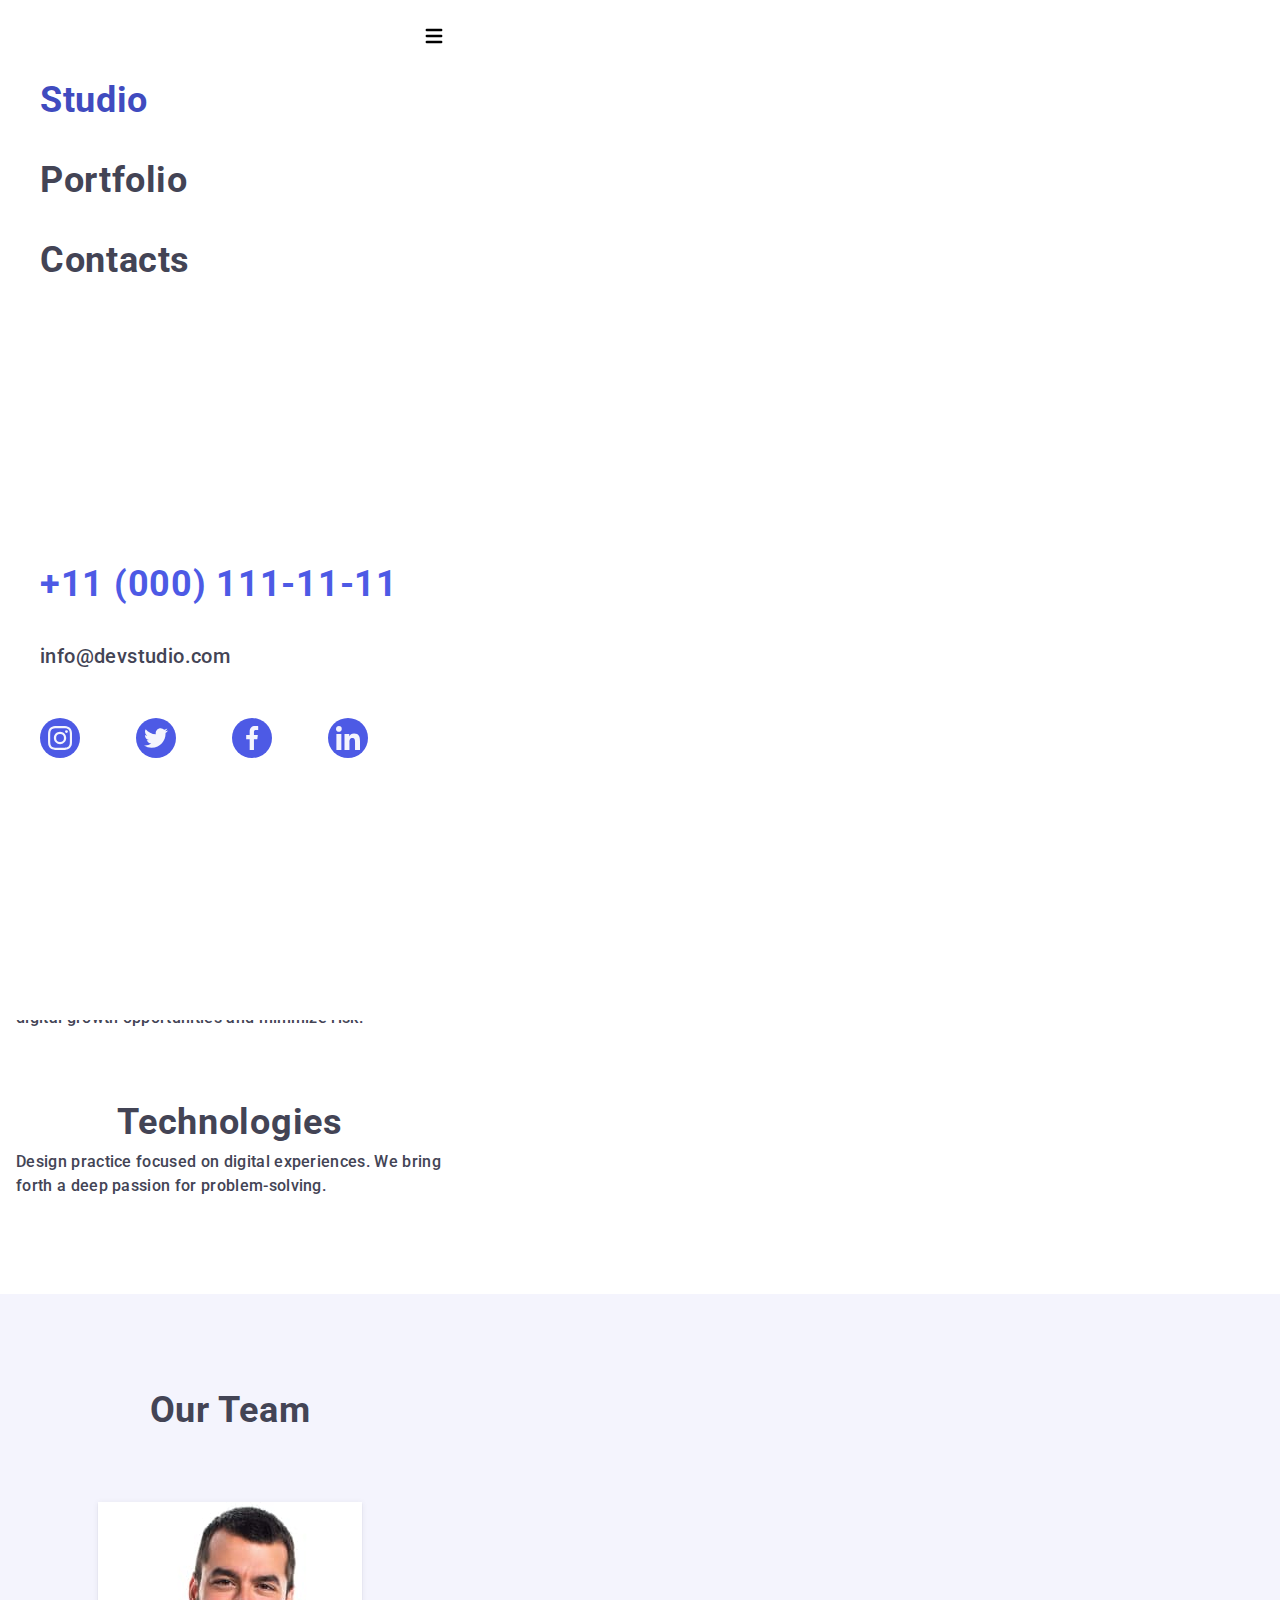
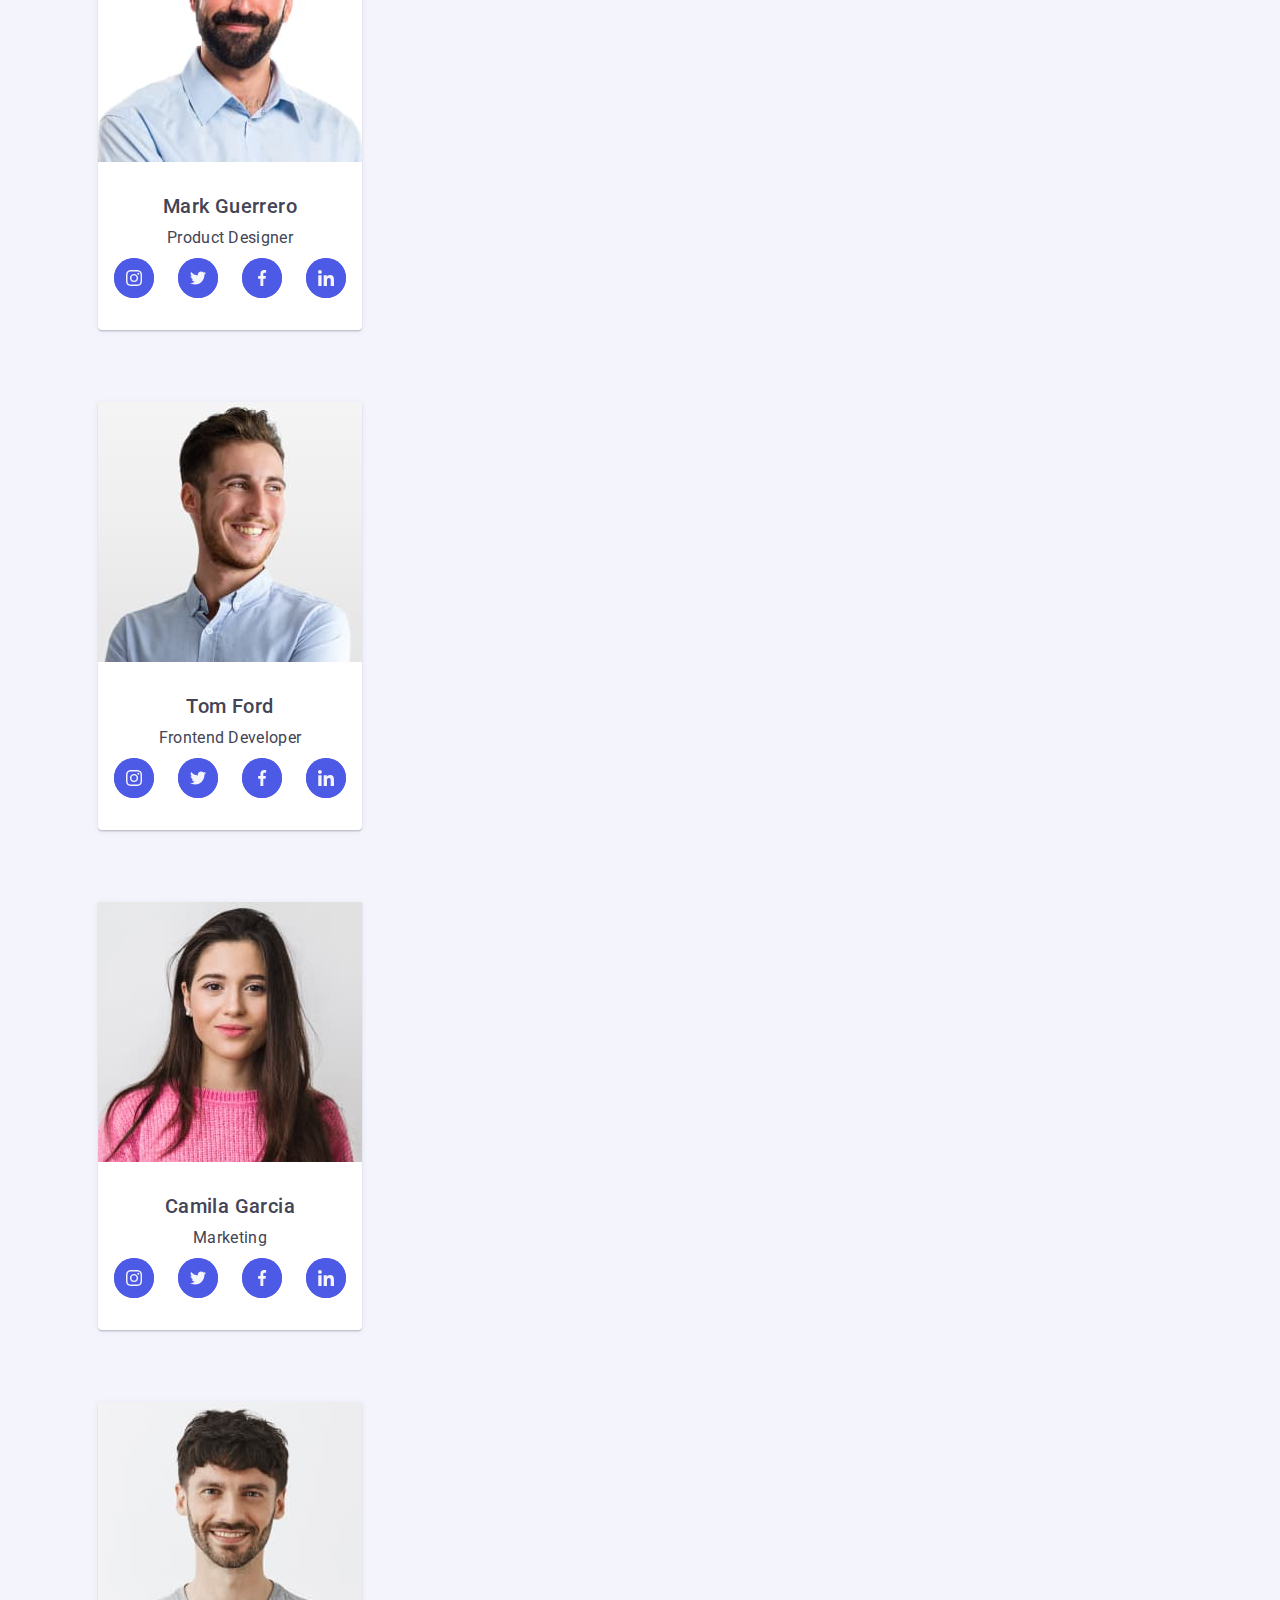
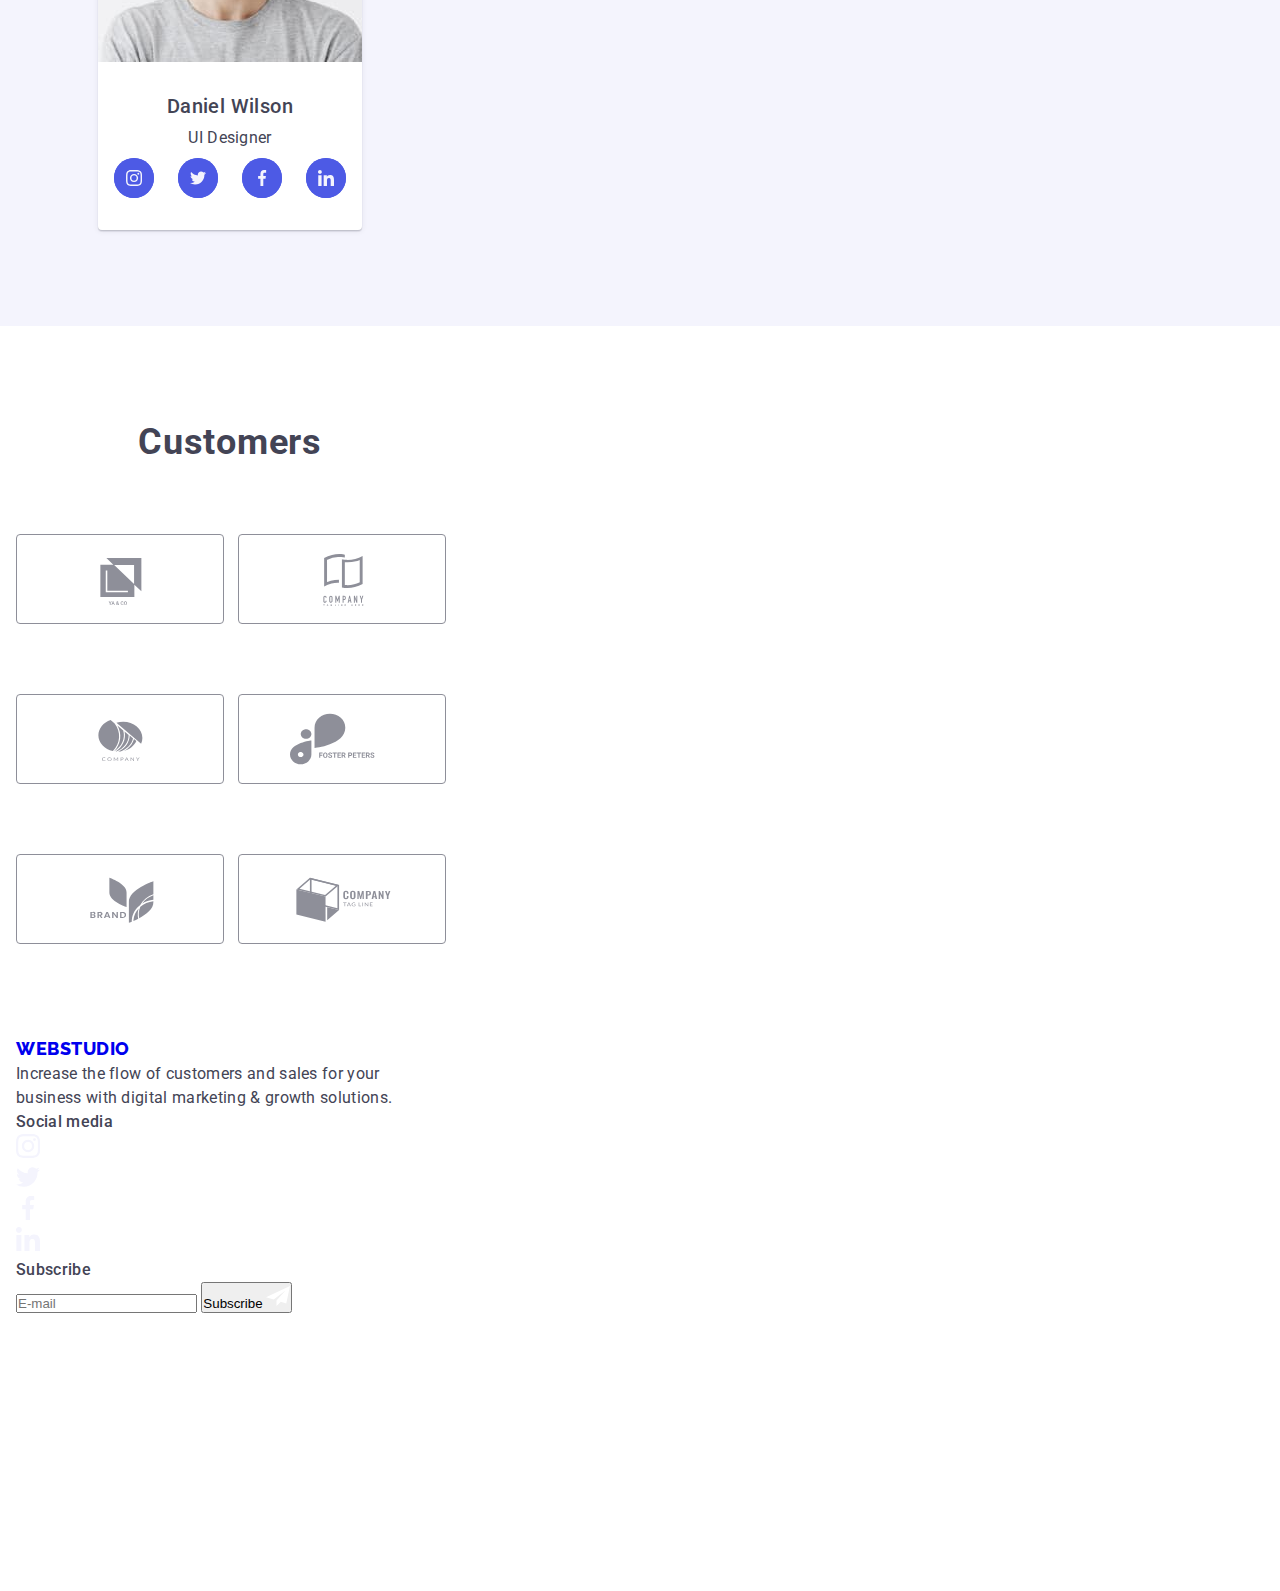
==== commit 1713c642: "customers" ====
--- a/index.html
+++ b/index.html
@@ -15,6 +15,7 @@
     integrity="sha512-4xo8blKMVCiXpTaLzQSLSw3KFOVPWhm/TRtuPVc4WG6kUgjH6J03IBuG7JZPkcWMxJ5huwaBpOpnwYElP/m6wg=="
     crossorigin="anonymous" referrerpolicy="no-referrer" />
   <link rel="stylesheet" href="./css/newstyle.css" />
+  <!-- <link rel="stylesheet" href="./css/styles.css" /> -->
 </head>
 
 <body>
@@ -102,7 +103,7 @@
   </header>
   <main>
     <section class="solution">
-      <div class="container">
+      <div class="container solution-container">
         <h1 class="solution-text">Effective Solutions
           for Your Business</h1>
         <button class="solution-btn" type="button" data-modal-open>Order Service</button>
@@ -114,7 +115,6 @@
         <ul class="list flexed-list about-us-list">
           <li class="about-us-item">
             <div class="about-us-item-svg">
-
               <svg class="about-us-icon" width="64" height="64">
                 <use href="./images/icons.svg#icon-antenna-1">
                 </use>
@@ -179,7 +179,7 @@
     </section>
     <section class="team">
       <div class="container team-container">
-        <h2 class="title-extra-large">Our Team</h2>
+        <h2 class="team-title title-extra-large">Our Team</h2>
         <ul class="flexed-list list team-list">
           <li class="team-item">
             <img src="./images/img4.jpg" alt="men" width="264">
@@ -354,7 +354,7 @@
 
     <section class="customers">
       <div class="container customers-container">
-        <h2 class="title-extra-large">Customers</h2>
+        <h2 class="title-extra-large customers-title">Customers</h2>
         <ul class="flexed-list list customers-list">
           <li class="customers-item">
             <a href="" class="customers-link">
--- a/css/newstyle.css
+++ b/css/newstyle.css
@@ -5,7 +5,10 @@
   letter-spacing: 0.02rem;
   color: var(--slate);
   background-color: var(--white);
-  
+}
+
+.lock{
+  overflow: hidden;
 }
 
 * {
@@ -110,6 +113,21 @@
   display: flex;
   flex-direction: column;
 }
+
+.title-large{
+ font-size: 36px;
+  font-weight: 700;
+  line-height: 40px;
+  letter-spacing: 0.72px; 
+}
+
+.paragraph {
+  font-weight: 500;
+  font-size: 16px;
+  line-height: 1.5;
+  letter-spacing: 0.02em;
+  color: var(--slate);
+}
 /*-------------- header ------------------*/
 .header {
   border-bottom: 1px solid var(--cornflower);
@@ -125,7 +143,7 @@
 }
 
 .is-open{
-   position: absolute;
+  position: absolute;
   width: 1px;
   height: 1px;
   margin: -1px;
@@ -134,7 +152,6 @@
   white-space: nowrap;
   clip-path: inset(100%);
   clip: rect(0 0 0 0);
-  overflow: hidden;
 }
 
 .logo-header {
@@ -153,6 +170,7 @@
   background-color: white;
   top: 0;
   left: 0;
+
 }
 
 .menu-toggle{
@@ -168,6 +186,7 @@
   position: absolute;
   top: 0;
   right: 14px;
+  cursor: pointer;
 }
 
 .menu-list-link{
@@ -209,7 +228,7 @@
 }
 .contacts-phone{
   white-space: nowrap;
-  font-size: 36px;
+ font-size: 36px;
   font-weight: 700;
   line-height: 40px;
   letter-spacing: 0.72px; 
@@ -244,4 +263,202 @@
 /*--------------------   ----------------*/
 .solution{
   padding: 182px 0 112px;
+    background-color: var(--navy-blue);
+ background-image: linear-gradient(rgba(46, 47, 66, 0.7),
+      rgba(46, 47, 66, 0.7)), url(../images/img17.jpg);
+ background-repeat: no-repeat;
+  background-size: cover;
+  background-position: center;
+  color:var(--white);
+}
+.solution-container{
+  display: flex;
+  flex-direction: column;
+  justify-content: center;
+  align-items:center;
+  text-align: center;
+}
+.solution-text{
+font-size: 36px; 
+font-weight: 700; 
+line-height: 40px;
+letter-spacing: 0.72px; 
+}
+.solution-btn {
+  background: var(--iris);
+  color: var(--white);
+  margin: 72px auto 0 auto;
+  border: none;
+  letter-spacing: 0.04rem;
+  border-radius: 4px;
+  padding: 16px 32px;
+  display: block;
+  min-width: 169px;
+
+  font-weight: 500;
+  font-family: "Roboto", sans-serif;
+  font-size: 16px;
+  line-height: 1.5;
+  cursor: pointer;
+  transition: background-color 250ms cubic-bezier(0.4, 0, 0.2, 1);
+}
+
+.solution-btn:hover,
+.solution-btn:focus {
+  background-color: var(--hover-links);
+}
+
+/*------------------------ about-us -----------*/
+
+.about-us {
+  padding: 96px 0px;
+}
+
+.about-us-list{
+  gap: 72px;
+}
+
+.about-us-item {
+  display: flex;
+  flex-direction: column;
+  gap: 8px;
+  align-items:center;
+
+}
+
+about-us-title{
+  text-align: center;
+}
+
+.about-us-item-svg {
+display: none;
+}
+
+/*---------------------- we-doing ------------------*/
+.we-doing{
+  display: none;
+}
+
+/*--------------------- team --------------------*/
+.team {
+  text-align: center;
+  background-color: var(--cloud);
+  padding: 96px 0;
+}
+
+.team-title{
+   font-size: 36px;
+  font-weight: 700;
+  line-height: 40px;
+  letter-spacing: 0.72px; 
+}
+
+.team-list{
+  margin-top: 72px;
+gap: 72px;
+}
+.team-item{
+  margin: 0 auto;
+  background-color: var(--white);
+  border-radius: 0 0 4px 4px;
+  box-shadow: 0px 2px 1px 0px rgba(46, 47, 66, 0.08), 0px 1px 1px 0px rgba(46, 47, 66, 0.16), 0px 1px 6px 0px rgba(46, 47, 66, 0.08);
+}
+.team-item-main{
+  display: flex;
+  flex-direction: column;
+  gap: 8px;
+  padding: 32px 0;
+}
+.team-item-main-title{
+     font-size: 20px;
+  font-weight: 500;
+  line-height: 24px;
+  letter-spacing: 0.4px; 
+  color:var(--slate)
+}
+.team-item-main-text{
+    font-size: 16px;
+  font-weight: 400;
+  line-height: 24px;
+  letter-spacing: 0.32px; 
+}
+
+.team-item-list{
+  display: flex;
+    justify-content: center;
+  gap: 24px;
+}
+.team-icons {
+  fill: var(--white);
+  background-color: var(--iris);
+  width: 40px;
+  height: 40px;
+  border-radius: 50%;
+}
+.team-icon-link {
+  width: 100%;
+  height: 100%;
+  background-color: var(--iris);
+  border-radius: 50%;
+  display: flex;
+  align-items: center;
+  justify-content: center;
+  transition: background-color 250ms cubic-bezier(0.4, 0, 0.2, 1);
+}
+.team-icon-link:hover,
+.team-icon-link:focus {
+  background-color: var(--hover-links);
+}
+
+.team-icon {
+  fill: var(--cloud);
+}
+/*------------------------ customers -----------------------*/
+
+.customers{
+  padding: 96px 0;
+}
+
+.customers-title{
+  margin-bottom: 72px;
+  text-align: center;
+     font-size: 36px;
+  font-weight: 700;
+  line-height: 40px;
+  letter-spacing: 0.72px; 
+}
+
+.customers-list {
+  gap: 72px 16px;
+  flex-direction: row;
+  flex-wrap: wrap;
+}
+
+.customers-item {
+  width: calc((100% - 16px) / 2);
+  height: 88px;
+}
+
+.customers-link {
+  width: 100%;
+  height: 100%;
+  border: 1px solid var(--light-slate);
+  border-radius: 4px;
+  display: flex;
+  align-items: center;
+  justify-content: center;
+  color: var(--light-slate);
+  transition: border-color 250ms cubic-bezier(0.4, 0, 0.2, 1), color 250ms cubic-bezier(0.4, 0, 0.2, 1);
+
+}
+
+.customers-link:hover,
+.customers-link:focus {
+  border-color: var(--hover-links);
+  color: var(--hover-links);
+}
+
+.customers-icon {
+  display: block;
+  fill: currentColor;
 }--- a/css/styles.css
+++ b/css/styles.css
@@ -0,0 +1,1026 @@
+body {
+  font-family: "Roboto", sans-serif;
+  font-size: 16px;
+  line-height: 24px;
+  letter-spacing: 0.02rem;
+  color: var(--slate);
+  background-color: var(--white);
+}
+
+* {
+  margin: 0;
+  padding: 0;
+}
+
+:root {
+  --slate: #434455;
+  --light-slate: #8e8f99;
+  --cloud: #F4F4FD;
+  --navy-blue: #2E2F42;
+  --navy-blue-modal: rgba(46, 47, 66, 0.40);
+  --iris: #4D5AE5;
+  --white: #fff;
+  --cornflower: #E7E9FC;
+  --hover-links: #404bbf;
+  --diary: #fcfcfc;
+  --light-green: #31d0aa;
+}
+
+.container {
+  width: 100%;
+  max-width: 1158px;
+  margin: 0 auto;
+  padding: 0 15px;
+}
+
+.link {
+  text-decoration: none;
+  font-size: 12px;
+  line-height: 24px;
+  letter-spacing: 0.04rem;
+}
+
+.input-text {
+  font-family: Roboto;
+  font-size: 12px;
+  font-style: normal;
+  font-weight: 400;
+  line-height: 24px;
+  letter-spacing: 0.48px;
+}
+
+.link:hover,
+.link:focus {
+  color: var(--hover-links);
+}
+
+h2 {
+  font-weight: bold;
+  font-size: 36px;
+}
+
+.title-large {
+  font-weight: 500;
+  font-size: 20px;
+  line-height: 1.2;
+  letter-spacing: 0.02em;
+  color: var(--navy-blue);
+}
+
+.title-extra-large {
+  margin-bottom: 72px;
+  font-size: 36px;
+  line-height: 1.11;
+  text-align: center;
+  letter-spacing: 0.02em;
+  text-transform: capitalize;
+  color: var(--navy-blue);
+}
+
+.paragraph {
+  font-weight: 400;
+  font-size: 16px;
+  line-height: 1.5;
+  letter-spacing: 0.02em;
+  color: var(--slate);
+}
+
+.logo {
+  font-family: "Raleway", sans-serif;
+  font-size: 18px;
+  font-style: normal;
+  font-weight: 800;
+  line-height: 1.17;
+  letter-spacing: 0.03em;
+  text-transform: uppercase;
+}
+
+.list {
+  list-style: none;
+}
+
+.flexed-list {
+  display: flex;
+}
+
+input:focus-within,
+textarea:focus-within {
+  border-color: var(--iris);
+}
+
+.visually-hidden {
+  position: absolute;
+  width: 1px;
+  height: 1px;
+  margin: -1px;
+  border: 0;
+  padding: 0;
+  white-space: nowrap;
+  clip-path: inset(100%);
+  clip: rect(0 0 0 0);
+  overflow: hidden;
+}
+
+img {
+  display: block;
+}
+
+/*----------------header---------------------*/
+.header {
+  border-bottom: 1px solid var(--cornflower);
+  box-shadow: 0px 2px 1px rgba(46, 47, 66, 0.08), 0px 1px 1px rgba(46, 47, 66, 0.16), 0px 1px 6px rgba(46, 47, 66, 0.08);
+}
+
+.header-container {
+  align-items: center;
+}
+
+.menu-nav {
+  align-items: center;
+}
+
+.logo-header {
+  color: var(--iris);
+  margin-right: 76px;
+}
+
+.logo-text {
+  color: var(--navy-blue);
+}
+
+.menu-list {
+  align-items: center;
+}
+
+.menu-list-link {
+  display: block;
+  padding: 24px 0;
+  position: relative;
+  color: var(--slate);
+  transition: color 250ms cubic-bezier(0.4, 0, 0.2, 1);
+  font-family: Roboto;
+  font-size: 16px;
+  font-style: normal;
+  font-weight: 500;
+  line-height: 24px;
+  letter-spacing: 0.32px;
+}
+
+.menu-list-item:not(:last-child) {
+  margin-right: 40px;
+}
+
+.menu-list-item:hover,
+.menu-list-item:focus {
+  color: var(--hover-links);
+}
+
+.lower {
+  color: var(--hover-links);
+}
+
+.lower::after {
+  display: flex;
+  content: "";
+  position: absolute;
+  width: 100%;
+  border-radius: 2px;
+  height: 4px;
+  background: var(--hover-links);
+  left: 0;
+  bottom: -1px;
+}
+
+.contacts {
+  margin-left: auto;
+  font-style: normal;
+  font-weight: 400;
+  letter-spacing: 0.32px;
+}
+
+.contacts-item:not(:last-child) {
+  margin-right: 40px;
+}
+
+.contacts-link {
+  color: var(--slate);
+  font-size: 16px;
+  line-height: 1.5;
+  letter-spacing: 0.02em;
+  transition: color 250ms cubic-bezier(0.4, 0, 0.2, 1);
+}
+
+.contacts-link:hover,
+.contacts-link:focus {
+  color: var(--hover-links);
+}
+
+/* ----------section 1----------- */
+
+.solution {
+  max-width: 1440px;
+  background-color: var(--navy-blue);
+  padding: 188px 0;
+  background-image: linear-gradient(rgba(46, 47, 66, 0.7),
+      rgba(46, 47, 66, 0.7)), url(../images/img17.jpg);
+  background-repeat: no-repeat;
+  background-size: cover;
+  background-position: center;
+  margin: 0 auto;
+}
+
+.solution-text {
+  font-weight: bold;
+  font-size: 56px;
+  line-height: 1.07;
+  text-align: center;
+  letter-spacing: 0.02em;
+  color: var(--white);
+  margin: 0 auto;
+  max-width: 496px;
+}
+
+.solution-btn {
+  background: var(--iris);
+  color: var(--white);
+  margin: 48px auto 0 auto;
+  border: none;
+  letter-spacing: 0.04rem;
+  border-radius: 4px;
+  padding: 16px 32px;
+  display: block;
+  min-width: 169px;
+
+  font-weight: 500;
+  font-family: "Roboto", sans-serif;
+  font-size: 16px;
+  line-height: 1.5;
+  cursor: pointer;
+  transition: background-color 250ms cubic-bezier(0.4, 0, 0.2, 1);
+}
+
+.solution-btn:hover,
+.solution-btn:focus {
+  background-color: var(--hover-links);
+}
+
+/*-----------------------section 2 ---------------------*/
+.about-us {
+  padding: 120px 0px;
+}
+
+.about-us-item {
+  width: calc((100% - 72px)/4);
+  display: flex;
+  flex-direction: column;
+  gap: 8px;
+
+}
+
+.about-us-item-svg {
+  background-color: var(--cloud);
+  padding: 24px 100px;
+  border-radius: 4px;
+  display: flex;
+  align-items: center;
+  justify-content: center;
+  height: 112px;
+  margin-bottom: 8px;
+}
+
+.about-us-item:not(:last-child) {
+  margin-right: 24px;
+}
+
+/*-------------------------- section 3 ----------------------*/
+
+.we-doing {
+  text-align: center;
+  padding-bottom: 120px;
+
+}
+
+.we-doing-item {
+  width: calc((100%-48px)/3);
+}
+
+.we-doing-item:not(:last-child) {
+  margin-right: 24px;
+}
+
+/*----------------------------- section 4 ---------------*/
+
+.team {
+  text-align: center;
+  background-color: var(--cloud);
+  padding: 120px 0;
+}
+
+.team-item {
+  background-color: var(--white);
+  width: calc((100% - 72px) / 4);
+  border-radius: 0 0 4px 4px;
+  box-shadow: 0px 2px 1px 0px rgba(46, 47, 66, 0.08), 0px 1px 1px 0px rgba(46, 47, 66, 0.16), 0px 1px 6px 0px rgba(46, 47, 66, 0.08);
+}
+
+.team-item:not(:last-child) {
+  margin-right: 24px;
+}
+
+.team-item-main {
+  padding: 32px 0;
+  display: flex;
+  flex-direction: column;
+  gap: 8px;
+  align-items: center;
+}
+
+.team-item-main-text {
+  color: var(--slate);
+  font-size: 16px;
+  line-height: 1.5;
+  letter-spacing: 0.02em;
+}
+
+.team-item-list {
+  display: flex;
+  justify-content: center;
+  gap: 24px;
+}
+
+.team-icons {
+  fill: var(--white);
+  background-color: var(--iris);
+  width: 40px;
+  height: 40px;
+  border-radius: 50%;
+}
+
+.team-icon-link {
+  width: 100%;
+  height: 100%;
+  background-color: var(--iris);
+  border-radius: 50%;
+  display: flex;
+  align-items: center;
+  justify-content: center;
+  transition: background-color 250ms cubic-bezier(0.4, 0, 0.2, 1);
+}
+
+.team-icon-link:hover,
+.team-icon-link:focus {
+  background-color: var(--hover-links);
+}
+
+.team-icon {
+  fill: var(--cloud);
+}
+
+/*---------------------section 5 --------------------*/
+
+.customers {
+  padding: 120px 0;
+}
+
+.customers-list {
+  gap: 24px;
+}
+
+.customers-item {
+  width: calc((100% - 120px) / 6);
+  height: 88px;
+}
+
+.customers-link {
+  width: 100%;
+  height: 100%;
+  border: 1px solid var(--light-slate);
+  border-radius: 4px;
+  display: flex;
+  align-items: center;
+  justify-content: center;
+  color: var(--light-slate);
+  transition: border-color 250ms cubic-bezier(0.4, 0, 0.2, 1), color 250ms cubic-bezier(0.4, 0, 0.2, 1);
+
+}
+
+.customers-link:hover,
+.customers-link:focus {
+  border-color: var(--hover-links);
+  color: var(--hover-links);
+}
+
+.customers-icon {
+  display: block;
+  fill: currentColor;
+}
+
+/* -------------------- footer ---------------------------------*/
+
+.footer {
+  background: var(--navy-blue);
+  padding: 100px 0;
+}
+
+.footer-container {
+  display: flex;
+}
+
+.footer-item-logo {
+  margin-right: 120px;
+}
+
+.footer-logo {
+  color: var(--iris);
+  display: inline-block;
+  margin-bottom: 16px;
+}
+
+.footer-logo-text {
+  color: var(--cloud);
+}
+
+.footer-text {
+  color: var(--cloud);
+  line-height: 1.5;
+  letter-spacing: 0.02em;
+  width: 264px;
+}
+
+.footer-title {
+  margin-bottom: 16px;
+  color: var(--white)
+}
+
+.footer-list {
+  gap: 16px;
+}
+
+.footer-icons {
+  width: 40px;
+  height: 40px;
+}
+
+.footer-links {
+  border-radius: 50%;
+  width: 100%;
+  height: 100%;
+  background-color: var(--iris);
+  display: flex;
+  align-items: center;
+  justify-content: center;
+  transition: background-color 250ms cubic-bezier(0.4, 0, 0.2, 1);
+}
+
+.footer-links:hover,
+.footer-links:focus {
+  background-color: var(--light-green);
+}
+
+.footer-icon {
+  fill: var(--cloud);
+}
+
+
+
+.footer-item-networks {
+  margin-right: 80px;
+}
+
+.footer-paragraph {
+  color: var(--white);
+  font-weight: 500;
+  margin-bottom: 16px;
+
+
+}
+
+.footer-form {
+  display: flex;
+  align-items: end;
+  gap: 24px;
+}
+
+.footer-form-label {
+  display: flex;
+  flex-direction: column;
+}
+
+.footer-input {
+  width: 264px;
+  height: 40px;
+  color: var(--white);
+  border: 1px solid var(--white);
+  border-radius: 4px;
+  box-shadow: 0px 4px 4px 0px rgba(0, 0, 0, 0.15);
+  line-height: 1.5;
+  background-color: transparent;
+  padding: 8px 16px;
+}
+
+.footer-btn {
+  background-color: var(--iris);
+  color: var(--white);
+  display: inline-flex;
+  padding: 8px 24px;
+  justify-content: center;
+  align-items: center;
+  border-radius: 4px;
+  border: none;
+  cursor: pointer;
+  transition: background-color 250ms cubic-bezier(0.4, 0, 0.2, 1);
+  min-width: 165px;
+  font-weight: 500;
+  line-height: 1.5;
+  letter-spacing: 0.04em;
+}
+
+.footer-btn:hover {
+  background-color: var(--hover-links);
+}
+
+.footer-btn-icon {
+  margin-left: 16px;
+}
+
+/*--------------------- modal --------------*/
+.modal {
+  background-color: var(--navy-blue-modal);
+  position: fixed;
+  top: 0;
+  left: 0;
+  width: 100%;
+  height: 100%;
+  z-index: 1;
+  transition: opacity 250ms cubic-bezier(0.4, 0, 0.2, 1), visibility 250ms cubic-bezier(0.4, 0, 0.2, 1);
+}
+
+.modal-container {
+  padding: 72px 24px 24px;
+  width: 408px;
+  min-height: 584px;
+  background-color: var(--diary);
+  border-radius: 4px;
+  box-shadow: 0px 2px 1px 0px rgba(0, 0, 0, 0.20), 0px 1px 3px 0px rgba(0, 0, 0, 0.12), 0px 1px 1px 0px rgba(0, 0, 0, 0.14);
+  top: 50%;
+  left: 50%;
+  transform: translate(-50%, -50%) scale(1);
+  transition: transform 250ms cubic-bezier(0.4, 0, 0.2, 1);
+  position: absolute;
+
+
+}
+
+.modal-btn {
+  position: absolute;
+  right: 24px;
+  top: 24px;
+  width: 24px;
+  height: 24px;
+  border-radius: 50%;
+  display: flex;
+  align-items: center;
+  justify-content: center;
+  background-color: var(--cornflower);
+  border: 1px solid rgba(0, 0, 0, 0.1);
+  padding: 0;
+  cursor: pointer;
+  transition: background-color 250ms cubic-bezier(0.4, 0, 0.2, 1), border 250ms cubic-bezier(0.4, 0, 0.2, 1);
+}
+
+.modal-btn:hover,
+.modal-btn:focus {
+  background-color: var(--hover-links);
+  border: none;
+  fill: var(--white);
+}
+
+.modal-icon {
+  transition: fill 250ms cubic-bezier(0.4, 0, 0.2, 1);
+}
+
+.is-hidden {
+  opacity: 0;
+  visibility: hidden;
+  pointer-events: none;
+}
+
+.modal-form {
+  display: flex;
+  flex-direction: column;
+}
+
+.modal-form-container-label {
+  margin-bottom: 8px;
+}
+
+.modal-form-container-label:nth-child(4) {
+  margin-bottom: 16px;
+}
+
+.modal-form-container-label:nth-child(5) {
+  margin-bottom: 24px;
+}
+
+.modal-title {
+  font-family: Roboto;
+  font-size: 16px;
+  font-style: normal;
+  font-weight: 500;
+  line-height: 24px;
+  letter-spacing: 0.32px;
+  color: var(--navy-blue);
+  margin-bottom: 16px;
+  text-align: center;
+}
+
+.modal-label {
+  line-height: 1.17;
+  display: block;
+  margin-bottom: 4px;
+  position: relative;
+  color: var(--light-slate)
+}
+
+.modal-form-input {
+  position: relative;
+}
+
+.modal-input {
+  width: 100%;
+  height: 40px;
+  border: 1px solid var(--navy-blue-modal);
+  border-radius: 4px;
+  background-color: transparent;
+  padding-left: 38px;
+  outline: transparent;
+  transition: border-color 250ms cubic-bezier(0.4, 0, 0.2, 1);
+}
+
+.modal-input:focus-within {
+  border-color: var(--iris);
+}
+
+.modal-form-icon {
+  position: absolute;
+  left: 16px;
+  top: 50%;
+  transform: translateY(-50%);
+  transition: fill 250ms cubic-bezier(0.4, 0, 0.2, 1);
+}
+
+.modal-input:focus-within+.modal-form-icon {
+  fill: var(--iris);
+}
+
+
+
+.modal-txtarea {
+  width: 100%;
+  height: 120px;
+  font-size: 12px;
+  line-height: 1.17;
+  letter-spacing: 0.04em;
+  color: var(--navy-blue-modal);
+  border: 1px solid var(--navy-blue-modal);
+  border-radius: 4px;
+  background-color: transparent;
+  padding: 8px 16px;
+  outline: transparent;
+  resize: none;
+  transition: border-color 250ms cubic-bezier(0.4, 0, 0.2, 1);
+}
+
+.modal-txtarea:focus-within {
+  border-color: var(--iris);
+}
+
+.modal-checkbox-label {
+  color: var(--light-slate);
+  margin: 0;
+}
+
+.modal-span {
+  width: 16px;
+  height: 16px;
+  border: 1px solid var(--navy-blue-modal);
+  border-radius: 2px;
+  transition: background-color 250ms cubic-bezier(0.4, 0, 0.2, 1), border 250ms cubic-bezier(0.4, 0, 0.2, 1), fill 250ms cubic-bezier(0.4, 0, 0.2, 1);
+  display: inline-flex;
+  align-items: center;
+  justify-content: center;
+  fill: transparent;
+  position: relative;
+}
+
+.modal-link {
+  color: var(--iris);
+  line-height: 16px;
+}
+
+.modal-checkbox:checked+.modal-label>.modal-span {
+  background-color: var(--hover-links);
+  border: none;
+  fill: var(--cloud);
+}
+
+.modal-button {
+  display: block;
+  min-width: 169px;
+  margin: 0 auto;
+  padding: 16px 32px;
+  background-color: var(--iris);
+  color: var(--white);
+  font-family: "Roboto", sans-serif;
+  font-size: 16px;
+  font-weight: 500;
+  line-height: 24px;
+  cursor: pointer;
+  letter-spacing: 0.04em;
+  border-radius: 4px;
+  box-shadow: 0px 4px 4px 0px rgba(0, 0, 0, 0.15);
+  border: none;
+  transition: background-color 250ms cubic-bezier(0.4, 0, 0.2, 1);
+  height: 56px;
+}
+
+.modal-button:hover,
+.modal-button:focus {
+  background-color: var(--hover-links);
+}
+
+/*--------------------------------------------------------------------portfolio-------------------------------------------------------*/
+.portfolio {
+  padding: 96px 0 120px 0;
+}
+
+.filters {
+  margin-bottom: 72px;
+}
+
+.filters-list {
+  justify-content: center;
+  display: flex;
+  transition: color 250ms cubic-bezier(0.4, 0, 0.2, 1), background-color 250ms cubic-bezier(0.4, 0, 0.2, 1), border-color 250ms cubic-bezier(0.4, 0, 0.2, 1), box-shadow 250ms cubic-bezier(0.4, 0, 0.2, 1);
+}
+
+.filters-item:not(:last-child) {
+  margin-right: 24px;
+}
+
+.filters-button {
+  color: var(--iris);
+  background-color: var(--cloud);
+  border: 1px solid var(--cornflower);
+  padding: 12px 24px;
+  border-radius: 4px;
+  font-family: "Roboto", sans-serif;
+  letter-spacing: 0.04em;
+  cursor: pointer;
+  transition: color 250ms cubic-bezier(0.4, 0, 0.2, 1), background-color 250ms cubic-bezier(0.4, 0, 0.2, 1), border-color 250ms cubic-bezier(0.4, 0, 0.2, 1), box-shadow 250ms cubic-bezier(0.4, 0, 0.2, 1);
+}
+
+.filters-button:focus,
+.filters-button:hover {
+  background-color: var(--hover-links);
+  border: 1px solid transparent;
+  color: var(--white);
+  box-shadow: 0px 3px 1px rgba(0, 0, 0, 0.1), 0px 2px 1px rgba(0, 0, 0, 0.08), 0px 2px 2px rgba(0, 0, 0, 0.12);
+
+}
+
+
+/*---------------------------------cards list -----------------------*/
+
+.cards {
+  margin-bottom: 72px;
+}
+
+.cards-list {
+  display: flex;
+  flex-wrap: wrap;
+}
+
+.cards-item {
+  width: calc((100% - 48px) / 3);
+  position: relative;
+  overflow: hidden;
+
+}
+
+.cards-link {
+  display: block;
+  transition: box-shadow 250ms cubic-bezier(0.4, 0, 0.2, 1);
+}
+
+.cards-link:hover .cards-image-paragraph,
+.cards-link:focus .cards-image-paragraph {
+  transform: translateY(0%);
+}
+
+.cards-image-block {
+  position: relative;
+  overflow: hidden;
+}
+
+.cards-image-paragraph {
+  position: absolute;
+  top: 0;
+  color: var(--cloud);
+  padding: 40px 32px;
+  background-color: var(--iris);
+  height: 100%;
+  width: 100%;
+  transform: translateY(100%);
+  transition: transform 250ms cubic-bezier(0.4, 0, 0.2, 1);
+}
+
+.cards-link:hover,
+.cards-link:focus {
+  box-shadow: 0px 1px 6px rgba(46, 47, 66, 0.08), 0px 1px 1px rgba(46, 47, 66, 0.16), 0px 2px 1px rgba(46, 47, 66, 0.08);
+  transform: translateY(0%);
+}
+
+.cards-item:hover {
+  box-shadow: 0px 2px 1px 0px rgba(46, 47, 66, 0.08), 0px 1px 1px 0px rgba(46, 47, 66, 0.16), 0px 1px 6px 0px rgba(46, 47, 66, 0.08);
+}
+
+.cards-item:not(:nth-last-child(-n + 3)) {
+  margin-bottom: 48px;
+}
+
+.cards-item:not(:nth-child(3n)) {
+  margin-right: 24px;
+}
+
+.cards-item-content {
+  padding: 32px 16px;
+  gap: 8px;
+  align-self: stretch;
+  display: flex;
+  flex-direction: column;
+  border: 1px solid var(--cornflower);
+  border-top: none;
+  z-index: 3;
+  overflow: hidden;
+}
+
+@media screen and (min-width:768px) {
+  .container {
+    max-width: 768px;
+    padding: 0 16px;
+
+  }
+
+  .title-large {
+    font-size: 36px;
+    font-weight: 700;
+    line-height: 40px;
+    letter-spacing: 0.72px;
+    text-transform: capitalize;
+  }
+
+  .title-extra-large {
+    font-weight: 700;
+  }
+
+  .flexed-list {
+    flex-wrap: wrap;
+    justify-content: center;
+
+  }
+
+  /*---------------------------- header ----------*/
+
+  .logo-header {
+    margin-right: 120px;
+  }
+
+  .contacts-list {
+    display: block;
+  }
+
+  .contacts-link {
+    font-size: 12px;
+    letter-spacing: 0.48px;
+    line-height: 14px;
+  }
+
+  .contacts-item:not(:last-child) {
+    margin: 0;
+  }
+
+  /*---------------solution--------------*/
+
+  .solution {
+    max-width: 768px;
+    padding: 112px 0;
+  }
+
+
+  /*-------------about us-----------------*/
+  .about-us {
+    padding: 96px 0;
+  }
+
+  .about-us-item {
+    width: calc((100% - 24px)/2);
+  }
+
+  .about-us-item:not(:last-child) {
+    margin: 0;
+  }
+
+  .about-us-item:nth-child(odd) {
+    margin-right: 24px;
+  }
+
+  .about-us-item:nth-child(-n+2) {
+    margin-bottom: 72px;
+  }
+
+  .about-us-item-svg {
+    display: none;
+  }
+
+  .about-us-text {
+    font-weight: 500;
+  }
+
+  /*-------------we doing -----------------*/
+
+  .we-doing {
+    display: none;
+  }
+
+  /*----------------team------------------*/
+
+  .team {
+    padding: 96px 0;
+  }
+
+  .team-item {
+    width: 264px;
+    /*
+      пробував через формулу але тоді получається завелика ширина 
+      width: calc((100% - 24px)/2); */
+
+  }
+
+  .team-item:not(:last-child) {
+    margin: 0;
+  }
+
+  .team-item:nth-child(odd) {
+    margin-right: 24px;
+  }
+
+  .team-item:nth-child(-n+2) {
+    margin-bottom: 64px;
+  }
+
+  .team-item-main-title {
+    font-size: 20px;
+    font-weight: 500;
+  }
+
+  /*--------------- customers --------------------*/
+  .customers {
+    padding: 96px 0;
+  }
+
+  .customers-container {
+    padding: 0 108px;
+  }
+
+  .customers-item {
+    width: calc((100% - 48px) / 3);
+  }
+
+  .customers-item:nth-child(-n+3) {
+    margin-bottom: 72px;
+  }
+
+  /*--------------footer ----------------*/
+  .footer {
+    padding: 96px 0;
+  }
+
+  .footer-container {
+    padding: 0 108px;
+    flex-wrap: wrap;
+  }
+
+  .footer-item-logo {
+    margin: 0 24px 72px 0;
+  }
+
+  .footer-item-networks {
+    margin: 0;
+  }
+
+  /*--------------- modal --------------*/
+  .modal-container {
+    top: 36%;
+  }
+}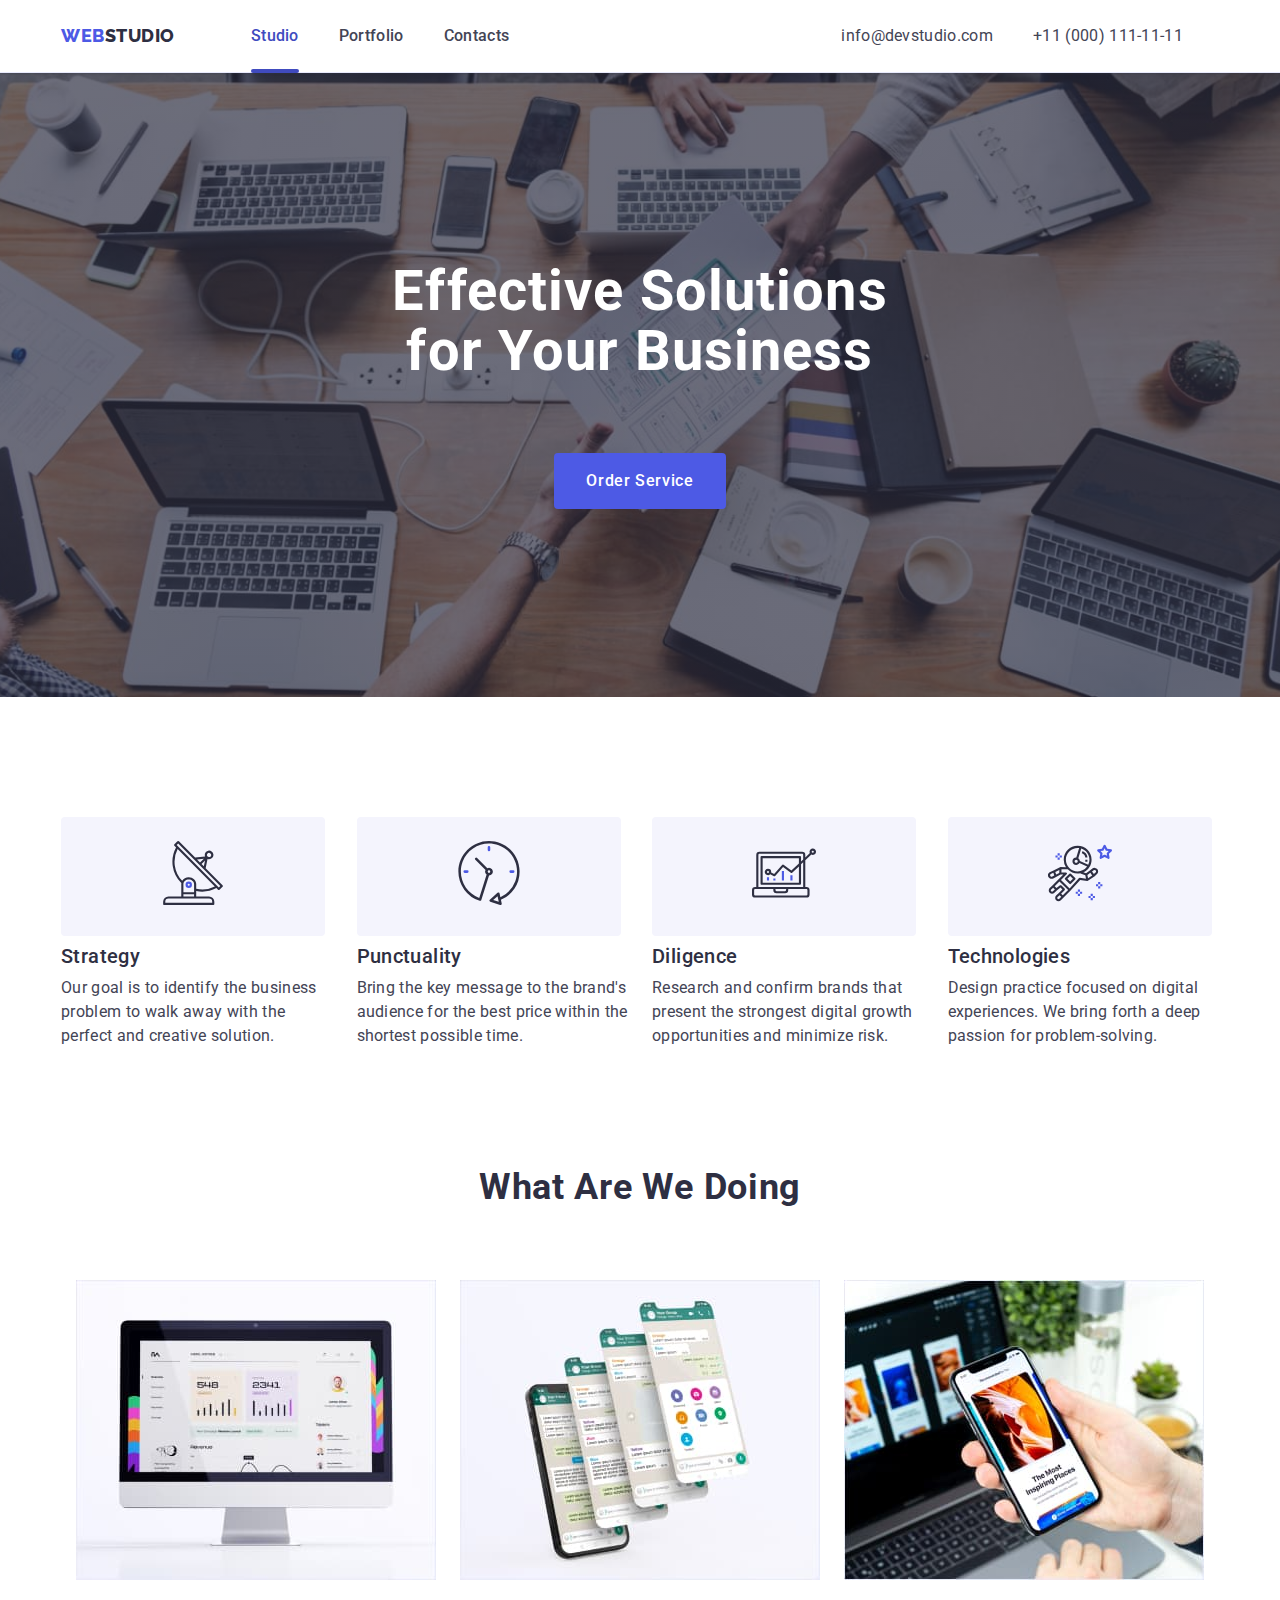
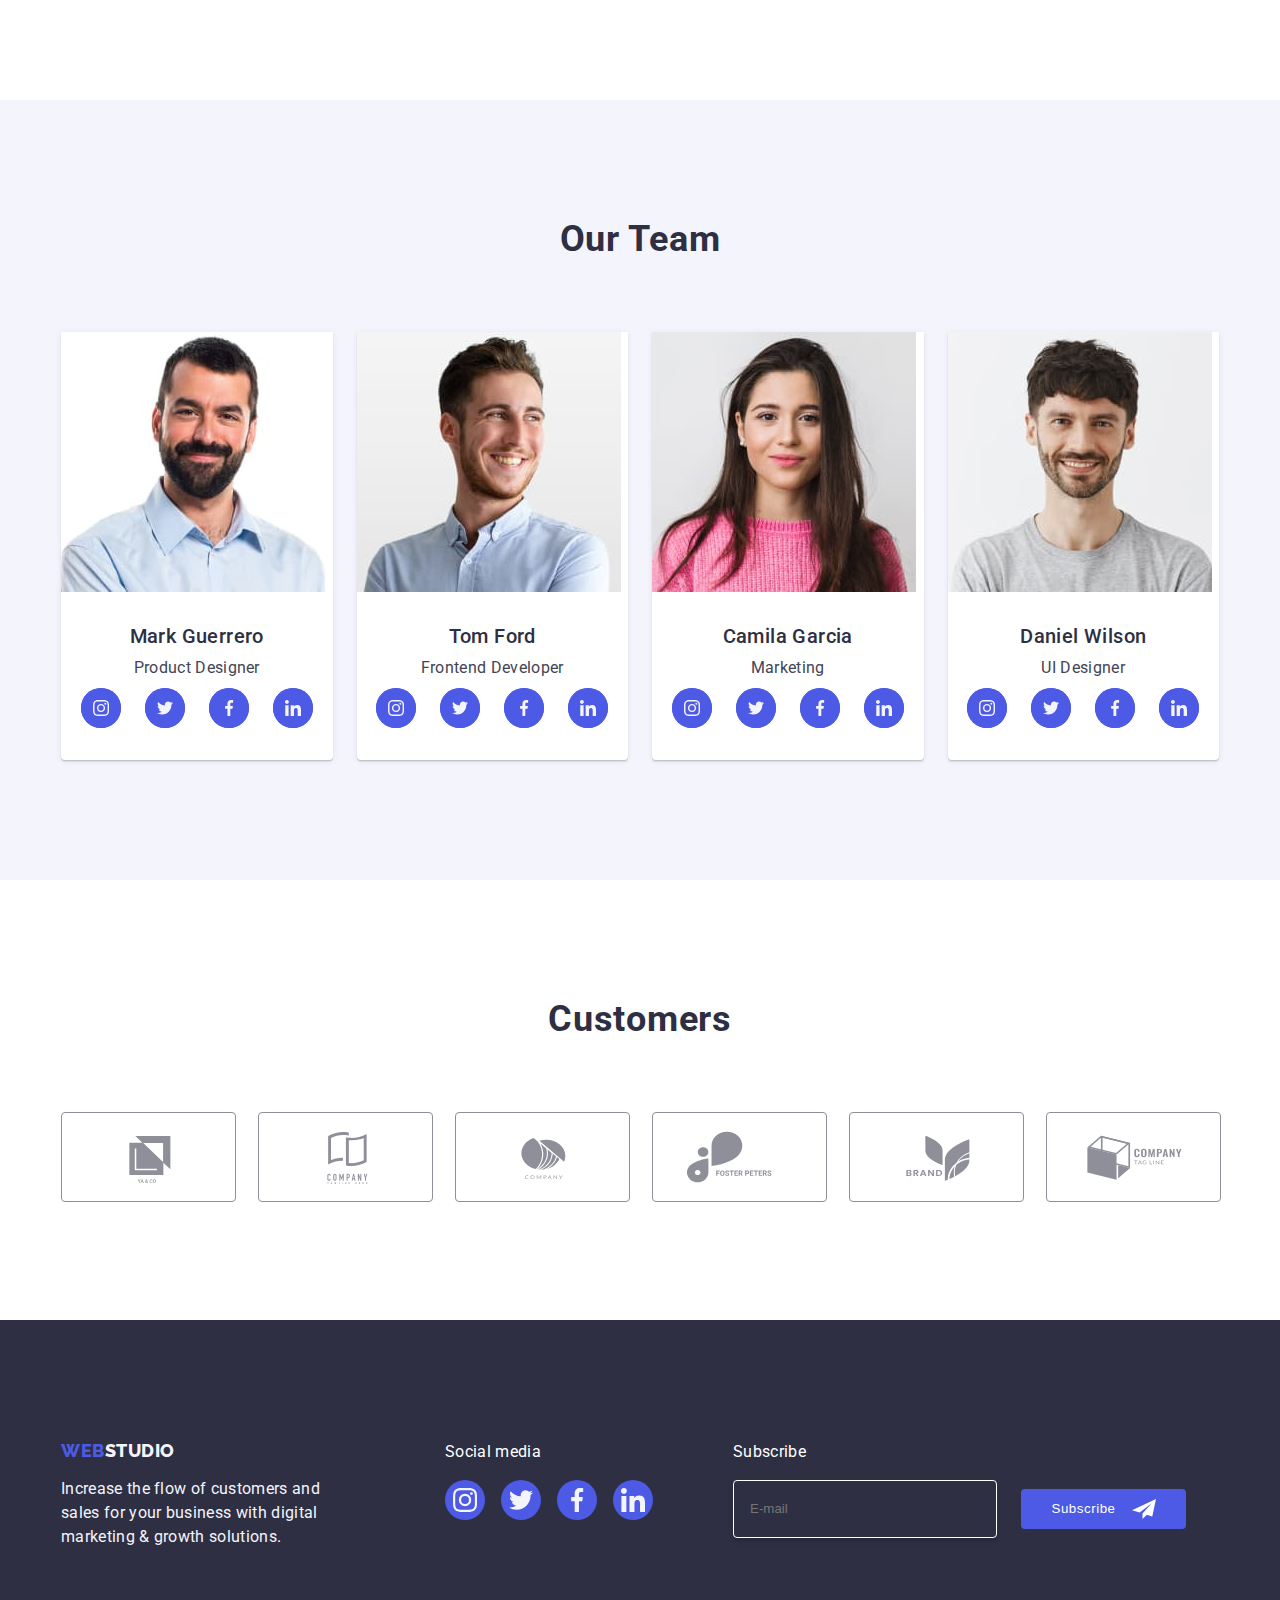
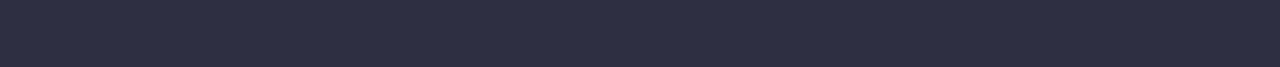
==== commit ad5dee36: "finished 1st page" ====
--- a/index.html
+++ b/index.html
@@ -170,7 +170,7 @@
     <section class="we-doing">
       <div class="container">
         <h2 class="title-extra-large">What are we doing</h2>
-        <ul class="flexed-list list">
+        <ul class="flexed-list list we-doing-list">
           <li class="we-doing-item"><img src="./images/img1.jpg" alt="laptop"></li>
           <li class="we-doing-item"><img src="./images/img2.jpg" alt="smartphone"></li>
           <li class="we-doing-item"><img src="./images/img3.jpg" alt="laptop and smartphone"></li>
@@ -412,7 +412,7 @@
           solutions.</p>
       </div>
       <div class="footer-item-networks">
-        <p class="paragraph footer-title">
+        <p class="paragraph footer-paragraph">
           Social media
         </p>
         <ul class="flexed-list list footer-list">
@@ -529,8 +529,7 @@
                 <use href="./images/icons.svg#icon-checkmark2"></use>
               </svg>
             </span>
-            I accept the terms and conditions of the
-            <a href="./index.html" class="modal-link">Privacy Policy</a>
+            I accept the terms and conditions of the <a href="./index.html" class="modal-link"> Privacy Policy</a>
           </label>
         </div>
 
--- a/css/newstyle.css
+++ b/css/newstyle.css
@@ -7,7 +7,7 @@
   background-color: var(--white);
 }
 
-.lock{
+.lock {
   overflow: hidden;
 }
 
@@ -31,7 +31,6 @@
 }
 
 .container {
-  max-width: 428px;
   width: 100%;
   padding: 0 16px;
 }
@@ -109,16 +108,16 @@
   pointer-events: none;
 }
 
-.flexed-list{
+.flexed-list {
   display: flex;
   flex-direction: column;
 }
 
-.title-large{
- font-size: 36px;
+.title-large {
+  font-size: 36px;
   font-weight: 700;
   line-height: 40px;
-  letter-spacing: 0.72px; 
+  letter-spacing: 0.72px;
 }
 
 .paragraph {
@@ -128,6 +127,7 @@
   letter-spacing: 0.02em;
   color: var(--slate);
 }
+
 /*-------------- header ------------------*/
 .header {
   border-bottom: 1px solid var(--cornflower);
@@ -136,13 +136,14 @@
   padding: 24px 0;
   width: 100%;
   background-color: var(--white);
+  top: 0;
 }
 
 .header-container {
   position: relative;
 }
 
-.is-open{
+.is-open {
   position: absolute;
   width: 1px;
   height: 1px;
@@ -162,7 +163,7 @@
   color: var(--navy-blue);
 }
 
-.js-menu-container{
+.js-menu-container {
   position: fixed;
   height: 100%;
   width: 100%;
@@ -173,13 +174,13 @@
 
 }
 
-.menu-toggle{
-  border:none;
-  background-color:var(--white);
-}
-
-.toggle-svg{
-  fill:var(--navy-blue);
+.menu-toggle {
+  border: none;
+  background-color: var(--white);
+}
+
+.toggle-svg {
+  fill: var(--navy-blue);
 }
 
 .menu-toggle {
@@ -189,69 +190,72 @@
   cursor: pointer;
 }
 
-.menu-list-link{
+.menu-list-link {
   font-size: 36px;
   font-weight: 700;
   line-height: 40px;
-    color: var(--slate);
+  color: var(--slate);
   transition: color 250ms cubic-bezier(0.4, 0, 0.2, 1);
 }
 
-.lower{
+.lower {
   color: var(--hover-links);
 }
 
-.menu-list-item:not(:last-child){
+.menu-list-item:not(:last-child) {
   margin-bottom: 40px;
 }
 
-.contacts{
+.contacts {
   margin-top: 284px;
 }
 
-.contacts-list{
+.contacts-list {
   display: flex;
   flex-direction: column-reverse;
 }
 
-.contacts-item:nth-child(2){
-margin-bottom: 40px;
-}
-.contacts-link{
-  font-size: 20px; 
-  font-weight: 500; 
+.contacts-item:nth-child(2) {
+  margin-bottom: 40px;
+}
+
+.contacts-link {
+  font-size: 20px;
+  font-weight: 500;
   line-height: 24px;
-  letter-spacing: 0.4px; 
+  letter-spacing: 0.4px;
   font-style: initial;
   color: var(--slate);
 
 }
-.contacts-phone{
+
+.contacts-phone {
   white-space: nowrap;
- font-size: 36px;
+  font-size: 36px;
   font-weight: 700;
   line-height: 40px;
-  letter-spacing: 0.72px; 
+  letter-spacing: 0.72px;
   font-style: initial;
   color: var(--iris)
 }
 
-.header-networks{
+.header-networks {
   margin-top: 48px;
 }
-.header-list{
+
+.header-list {
   flex-direction: row;
   gap: 56px;
 }
 
-.header-icons{
+.header-icons {
   width: 40px;
   height: 40px;
 
 }
 
-.header-links{
-    border-radius: 50%;
+.header-links {
+  border-radius: 50%;
   width: 100%;
   height: 100%;
   background-color: var(--iris);
@@ -260,30 +264,35 @@
   justify-content: center;
   transition: background-color 250ms cubic-bezier(0.4, 0, 0.2, 1);
 }
+
 /*--------------------   ----------------*/
-.solution{
-  padding: 182px 0 112px;
-    background-color: var(--navy-blue);
- background-image: linear-gradient(rgba(46, 47, 66, 0.7),
-      rgba(46, 47, 66, 0.7)), url(../images/img17.jpg);
- background-repeat: no-repeat;
+.solution {
+  margin-top: 70px;
+  padding: 112px 0;
+  background-color: var(--navy-blue);
+  background-image: linear-gradient(rgba(46, 47, 66, 0.7),
+      rgba(46, 47, 66, 0.7)), url(../images/img17p.jpg);
+  background-repeat: no-repeat;
   background-size: cover;
   background-position: center;
-  color:var(--white);
-}
-.solution-container{
+  color: var(--white);
+}
+
+.solution-container {
   display: flex;
   flex-direction: column;
   justify-content: center;
-  align-items:center;
+  align-items: center;
   text-align: center;
 }
-.solution-text{
-font-size: 36px; 
-font-weight: 700; 
-line-height: 40px;
-letter-spacing: 0.72px; 
-}
+
+.solution-text {
+  font-size: 36px;
+  font-weight: 700;
+  line-height: 40px;
+  letter-spacing: 0.72px;
+}
+
 .solution-btn {
   background: var(--iris);
   color: var(--white);
@@ -314,7 +323,7 @@
   padding: 96px 0px;
 }
 
-.about-us-list{
+.about-us-list {
   gap: 72px;
 }
 
@@ -322,20 +331,20 @@
   display: flex;
   flex-direction: column;
   gap: 8px;
-  align-items:center;
-
-}
-
-about-us-title{
+  align-items: center;
+
+}
+
+about-us-title {
   text-align: center;
 }
 
 .about-us-item-svg {
-display: none;
+  display: none;
 }
 
 /*---------------------- we-doing ------------------*/
-.we-doing{
+.we-doing {
   display: none;
 }
 
@@ -346,48 +355,53 @@
   padding: 96px 0;
 }
 
-.team-title{
-   font-size: 36px;
+.team-title {
+  font-size: 36px;
   font-weight: 700;
   line-height: 40px;
-  letter-spacing: 0.72px; 
-}
-
-.team-list{
+  letter-spacing: 0.72px;
+}
+
+.team-list {
   margin-top: 72px;
-gap: 72px;
-}
-.team-item{
+  gap: 72px;
+}
+
+.team-item {
   margin: 0 auto;
   background-color: var(--white);
   border-radius: 0 0 4px 4px;
   box-shadow: 0px 2px 1px 0px rgba(46, 47, 66, 0.08), 0px 1px 1px 0px rgba(46, 47, 66, 0.16), 0px 1px 6px 0px rgba(46, 47, 66, 0.08);
 }
-.team-item-main{
+
+.team-item-main {
   display: flex;
   flex-direction: column;
   gap: 8px;
   padding: 32px 0;
 }
-.team-item-main-title{
-     font-size: 20px;
+
+.team-item-main-title {
+  font-size: 20px;
   font-weight: 500;
   line-height: 24px;
-  letter-spacing: 0.4px; 
-  color:var(--slate)
-}
-.team-item-main-text{
-    font-size: 16px;
+  letter-spacing: 0.4px;
+  color: var(--slate)
+}
+
+.team-item-main-text {
+  font-size: 16px;
   font-weight: 400;
   line-height: 24px;
-  letter-spacing: 0.32px; 
-}
-
-.team-item-list{
-  display: flex;
-    justify-content: center;
+  letter-spacing: 0.32px;
+}
+
+.team-item-list {
+  display: flex;
+  justify-content: center;
   gap: 24px;
 }
+
 .team-icons {
   fill: var(--white);
   background-color: var(--iris);
@@ -395,6 +409,7 @@
   height: 40px;
   border-radius: 50%;
 }
+
 .team-icon-link {
   width: 100%;
   height: 100%;
@@ -405,6 +420,7 @@
   justify-content: center;
   transition: background-color 250ms cubic-bezier(0.4, 0, 0.2, 1);
 }
+
 .team-icon-link:hover,
 .team-icon-link:focus {
   background-color: var(--hover-links);
@@ -413,19 +429,20 @@
 .team-icon {
   fill: var(--cloud);
 }
+
 /*------------------------ customers -----------------------*/
 
-.customers{
+.customers {
   padding: 96px 0;
 }
 
-.customers-title{
+.customers-title {
   margin-bottom: 72px;
   text-align: center;
-     font-size: 36px;
+  font-size: 36px;
   font-weight: 700;
   line-height: 40px;
-  letter-spacing: 0.72px; 
+  letter-spacing: 0.72px;
 }
 
 .customers-list {
@@ -461,4 +478,801 @@
 .customers-icon {
   display: block;
   fill: currentColor;
+}
+
+/*------------------ footer --------------------*/
+
+.footer {
+  background: var(--navy-blue);
+  padding: 100px 0;
+}
+
+.footer-container {
+  display: flex;
+  flex-direction: column;
+  justify-content: center;
+  text-align: center;
+  align-items: center;
+  gap: 72px;
+
+}
+
+.footer-logo {
+  color: var(--iris);
+  display: inline-block;
+  margin-bottom: 16px;
+}
+
+.footer-logo-text {
+  color: var(--cloud);
+}
+
+.footer-text {
+  color: var(--cloud);
+  line-height: 1.5;
+  letter-spacing: 0.02em;
+  width: 264px;
+}
+
+.footer-title {
+  margin-bottom: 16px;
+  color: var(--white)
+}
+
+.footer-list {
+  gap: 16px;
+  flex-direction: row;
+}
+
+.footer-icons {
+  width: 40px;
+  height: 40px;
+}
+
+.footer-links {
+  border-radius: 50%;
+  width: 100%;
+  height: 100%;
+  background-color: var(--iris);
+  display: flex;
+  align-items: center;
+  justify-content: center;
+  transition: background-color 250ms cubic-bezier(0.4, 0, 0.2, 1);
+}
+
+.footer-links:hover,
+.footer-links:focus {
+  background-color: var(--light-green);
+}
+
+.footer-icon {
+  fill: var(--cloud);
+}
+
+.footer-paragraph {
+  color: var(--white);
+  font-weight: 500;
+  margin-bottom: 16px;
+}
+
+.footer-item-form {
+  width: 100%;
+}
+
+.footer-form {
+  display: flex;
+  align-items: center;
+  gap: 24px;
+  flex-direction: column;
+  width: 100%;
+}
+
+.footer-form-label {
+  display: flex;
+  flex-direction: column;
+  width: 100%;
+}
+
+.footer-input {
+  height: 40px;
+  color: var(--white);
+  border: 1px solid var(--white);
+  opacity: 0.3;
+  border-radius: 4px;
+  box-shadow: 0px 4px 4px 0px rgba(0, 0, 0, 0.15);
+  line-height: 1.5;
+  background-color: transparent;
+  padding: 8px 16px;
+}
+
+.footer-btn {
+  background-color: var(--iris);
+  color: var(--white);
+  display: inline-flex;
+  padding: 8px 24px;
+  justify-content: center;
+  align-items: center;
+  border-radius: 4px;
+  border: none;
+  cursor: pointer;
+  transition: background-color 250ms cubic-bezier(0.4, 0, 0.2, 1);
+  min-width: 165px;
+  font-weight: 500;
+  line-height: 1.5;
+  letter-spacing: 0.04em;
+}
+
+.footer-btn:hover {
+  background-color: var(--hover-links);
+}
+
+.footer-btn-icon {
+  margin-left: 16px;
+}
+
+/*---------------modal ----------------*/
+.modal {
+  background-color: var(--navy-blue-modal);
+  position: fixed;
+  top: 0;
+  left: 0;
+  width: 100%;
+  height: 100%;
+  z-index: 1;
+  transition: opacity 250ms cubic-bezier(0.4, 0, 0.2, 1), visibility 250ms cubic-bezier(0.4, 0, 0.2, 1);
+}
+
+.modal-container {
+  padding: 72px 16px 24px;
+  width: 408px;
+  min-height: 584px;
+  background-color: var(--diary);
+  border-radius: 4px;
+  box-shadow: 0px 2px 1px 0px rgba(0, 0, 0, 0.20), 0px 1px 3px 0px rgba(0, 0, 0, 0.12), 0px 1px 1px 0px rgba(0, 0, 0, 0.14);
+  top: 50%;
+  left: 50%;
+  transform: translate(-50%, -50%) scale(1);
+  transition: transform 250ms cubic-bezier(0.4, 0, 0.2, 1);
+  position: absolute;
+
+
+}
+
+.modal-btn {
+  position: absolute;
+  right: 24px;
+  top: 24px;
+  width: 24px;
+  height: 24px;
+  border-radius: 50%;
+  display: flex;
+  align-items: center;
+  justify-content: center;
+  background-color: var(--cornflower);
+  border: 1px solid rgba(0, 0, 0, 0.1);
+  padding: 0;
+  cursor: pointer;
+  transition: background-color 250ms cubic-bezier(0.4, 0, 0.2, 1), border 250ms cubic-bezier(0.4, 0, 0.2, 1);
+}
+
+.modal-btn:hover,
+.modal-btn:focus {
+  background-color: var(--hover-links);
+  border: none;
+  fill: var(--white);
+}
+
+.modal-icon {
+  transition: fill 250ms cubic-bezier(0.4, 0, 0.2, 1);
+}
+
+.is-hidden {
+  opacity: 0;
+  visibility: hidden;
+  pointer-events: none;
+}
+
+.modal-form {
+  display: flex;
+  flex-direction: column;
+}
+
+.modal-form-container-label {
+  margin-bottom: 8px;
+}
+
+.modal-form-container-label:nth-child(4) {
+  margin-bottom: 16px;
+}
+
+.modal-form-container-label:nth-child(5) {
+  margin-bottom: 24px;
+}
+
+.modal-title {
+  font-family: Roboto;
+  font-size: 16px;
+  font-style: normal;
+  font-weight: 500;
+  line-height: 24px;
+  letter-spacing: 0.32px;
+  color: var(--navy-blue);
+  margin-bottom: 16px;
+  text-align: center;
+}
+
+.modal-label {
+  line-height: 1.17;
+  display: block;
+  margin-bottom: 4px;
+  position: relative;
+  color: var(--light-slate)
+}
+
+.modal-form-input {
+  position: relative;
+}
+
+.modal-input {
+  width: 100%;
+  height: 40px;
+  border: 1px solid var(--navy-blue-modal);
+  border-radius: 4px;
+  background-color: transparent;
+  padding-left: 38px;
+  outline: transparent;
+  transition: border-color 250ms cubic-bezier(0.4, 0, 0.2, 1);
+}
+
+.modal-input:focus-within {
+  border-color: var(--iris);
+}
+
+.modal-form-icon {
+  position: absolute;
+  left: 16px;
+  top: 50%;
+  transform: translateY(-50%);
+  transition: fill 250ms cubic-bezier(0.4, 0, 0.2, 1);
+}
+
+.modal-input:focus-within+.modal-form-icon {
+  fill: var(--iris);
+}
+
+
+
+.modal-txtarea {
+  width: 100%;
+  height: 120px;
+  font-size: 12px;
+  line-height: 1.17;
+  letter-spacing: 0.04em;
+  color: var(--navy-blue-modal);
+  border: 1px solid var(--navy-blue-modal);
+  border-radius: 4px;
+  background-color: transparent;
+  padding: 8px 16px;
+  outline: transparent;
+  resize: none;
+  transition: border-color 250ms cubic-bezier(0.4, 0, 0.2, 1);
+}
+
+.modal-txtarea:focus-within {
+  border-color: var(--iris);
+}
+
+.modal-checkbox-label {
+  color: var(--light-slate);
+  margin: 0;
+  font-size: 12px;
+  font-weight: 400;
+  display: flex;
+  align-items:center;
+}
+
+.modal-span {
+  width: 16px;
+  height: 16px;
+  border: 1px solid var(--navy-blue-modal);
+  border-radius: 2px;
+  transition: background-color 250ms cubic-bezier(0.4, 0, 0.2, 1), border 250ms cubic-bezier(0.4, 0, 0.2, 1), fill 250ms cubic-bezier(0.4, 0, 0.2, 1);
+  display: inline-flex;
+  align-items: center;
+  justify-content: center;
+  fill: transparent;
+  position: relative;
+  margin-right: 8px;
+}
+
+.modal-link {
+  color: var(--iris);
+  line-height: 16px;
+  margin-left: 4px;
+}
+
+.modal-checkbox:checked+.modal-label>.modal-span {
+  background-color: var(--hover-links);
+  border: none;
+  fill: var(--cloud);
+}
+
+.modal-button {
+  display: block;
+  min-width: 169px;
+  margin: 0 auto;
+  padding: 16px 32px;
+  background-color: var(--iris);
+  color: var(--white);
+  font-family: "Roboto", sans-serif;
+  font-size: 16px;
+  font-weight: 500;
+  line-height: 24px;
+  cursor: pointer;
+  letter-spacing: 0.04em;
+  border-radius: 4px;
+  box-shadow: 0px 4px 4px 0px rgba(0, 0, 0, 0.15);
+  border: none;
+  transition: background-color 250ms cubic-bezier(0.4, 0, 0.2, 1);
+  height: 56px;
+}
+
+.modal-button:hover,
+.modal-button:focus {
+  background-color: var(--hover-links);
+}
+
+@media screen and (min-width:768px) {
+
+  .title-extra-large {
+    font-weight: 700;
+  }
+
+  .flexed-list {
+    flex-wrap: wrap;
+    justify-content: center;
+    flex-direction: row;
+  }
+
+  /*---------------------------- header ----------*/
+
+  .header {
+    position: relative;
+    padding: 0;
+  }
+
+  .header-container {
+    flex-wrap: nowrap;
+    justify-content: center;
+    align-items: center;
+  }
+
+  .logo-header {
+    margin-right: 120px;
+  }
+
+  .menu-list {
+    flex-wrap: nowrap;
+    gap: 40px;
+  }
+
+  .menu-list-item:not(:last-child) {
+    margin: 0;
+  }
+
+  .menu-list-item:hover .menu-list-link,
+  .menu-list-item:focus .menu-list-link {
+    color: var(--hover-links);
+  }
+
+  .menu-list-link {
+    display: block;
+    position: relative;
+    color: var(--slate);
+    transition: color 250ms cubic-bezier(0.4, 0, 0.2, 1);
+    padding: 24px 0;
+    font-family: Roboto;
+    font-size: 16px;
+    font-style: normal;
+    font-weight: 500;
+    line-height: 24px;
+    letter-spacing: 0.32px;
+  }
+
+  .lower {
+    color: var(--hover-links)
+  }
+
+  .lower::after {
+    display: flex;
+    content: "";
+    position: absolute;
+    width: 100%;
+    border-radius: 2px;
+    height: 4px;
+    background: var(--hover-links);
+    left: 0;
+    bottom: -1px;
+  }
+
+  .js-open-menu,
+  .js-close-menu {
+    display: none;
+  }
+
+  .header-networks {
+    display: none;
+  }
+
+  .js-menu-container {
+    position: relative;
+    display: flex;
+    align-items: center;
+    padding: 0;
+    gap: 120px;
+  }
+
+  .contacts {
+    margin: 0;
+  }
+
+  .contacts-list {
+    gap: 12px;
+  }
+
+  .contacts-link {
+    font-size: 12px;
+    letter-spacing: 0.02em;
+    line-height: 1.16;
+    line-height: 14px;
+    font-weight: 400;
+  }
+
+  .contacts-link:hover,
+  .contacts-link:focus {
+    color: var(--hover-links)
+  }
+
+  .contacts-phone {
+    color: var(--slate);
+  }
+
+
+  .contacts-item:nth-child(2) {
+    margin: 0;
+  }
+
+  /*---------------solution--------------*/
+
+  .solution {
+    margin: 0;
+    padding: 112px 0;
+    background-image: linear-gradient(rgba(46, 47, 66, 0.7),
+        rgba(46, 47, 66, 0.7)), url(../images/img17t.jpg);
+  }
+
+
+  .solution-text {
+    font-size: 56px;
+    font-weight: 700;
+    line-height: 60px;
+    letter-spacing: 1.12px;
+    width: 496px;
+  }
+
+  /*-------------about us-----------------*/
+  .about-us {
+    padding: 96px 0;
+  }
+
+  .about-us {
+    flex-direction: column;
+  }
+
+  .about-us-list {
+    gap: 72px 24px;
+    text-align: start;
+
+  }
+
+  .about-us-item {
+    align-items: start;
+    width: calc((100% - 24px)/2);
+  }
+
+
+  .about-us-item:not(:last-child) {
+    margin: 0;
+  }
+
+  .about-us-item-svg {
+    display: none;
+  }
+
+  .about-us-text {
+    font-weight: 500;
+  }
+
+  /*-------------we doing -----------------*/
+
+  .we-doing {
+    display: none;
+  }
+
+  /*----------------team------------------*/
+
+  .team {
+    padding: 96px 0;
+  }
+
+  .team-container {
+    width: 100%;
+    margin: 0 auto;
+    max-width: 584px;
+  }
+
+  .team-title {
+    margin-bottom: 72px;
+  }
+
+  .team-list {
+    gap: 72px 24px;
+    margin: 0;
+  }
+
+  .team-item {
+    width: calc((100% - 24px) / 2);
+    margin: 0;
+  }
+
+
+  .team-item-main-title {
+    font-size: 20px;
+    font-weight: 500;
+  }
+
+  /*--------------- customers --------------------*/
+  .customers {
+    padding: 96px 0;
+  }
+
+  .customers-container {
+    width: 100%;
+    max-width: 584px;
+    margin: 0 auto;
+  }
+
+  .customers-list {
+    gap: 72px 16px;
+  }
+
+  .customers-item {
+    width: calc((100% - 48px) / 3);
+  }
+
+
+  /*--------------footer ----------------*/
+  .footer {
+    padding: 96px 0;
+  }
+
+  .footer-container {
+    flex-wrap: wrap;
+    flex-direction: row;
+    gap: 72px 24px;
+    text-align: start;
+    width: 100%;
+    max-width: 584px;
+    margin: 0 auto;
+  }
+
+  .footer-item-networks {
+    margin: 0;
+  }
+
+  .footer-form {
+    flex-direction: row;
+    gap: 24px;
+  }
+
+  .footer-form-label {
+    width: 264px;
+  }
+
+  /*--------------- modal --------------*/
+  .modal-container {
+    padding: 72px 24px 0;
+  }
+}
+
+@media screen and (min-width:1158px) {
+  .container {
+    max-width: 1158px;
+    margin: 0 auto;
+  width: 100%;
+  padding: 0 15px;
+    
+  }
+.title-large {
+  font-weight: 500;
+  font-size: 20px;
+  line-height: 1.2;
+  letter-spacing: 0.02em;
+  color: var(--navy-blue);
+}
+
+.title-extra-large {
+  margin-bottom: 72px;
+  font-size: 36px;
+  line-height: 1.11;
+  text-align: center;
+  letter-spacing: 0.02em;
+  text-transform: capitalize;
+  color: var(--navy-blue);
+}
+
+.paragraph {
+  font-weight: 400;
+  font-size: 16px;
+  line-height: 1.5;
+  letter-spacing: 0.02em;
+  color: var(--slate);
+}
+  /*----------------------- header --------------*/
+
+  .logo {
+    margin-right: 76px;
+  }
+
+  .js-menu-container {
+    gap: 332px;
+  }
+
+  .contacts-list {
+    gap: 40px;
+  }
+
+  .contacts-link {
+    font-size: 16px;
+  }
+
+  /**
+    |============================
+    | solution
+    |============================
+  */
+
+  .solution {
+    padding: 188px 0;
+    background-image: linear-gradient(rgba(46, 47, 66, 0.7),
+        rgba(46, 47, 66, 0.7)), url(../images/img17.jpg);
+  }
+
+
+  /**
+    |============================
+    | about-us
+    |============================
+  */
+
+  .about-us{
+    padding: 120px 0;
+  }
+
+  .about-us-list{
+    gap: 24px;
+  }
+  .about-us-item{
+    width: calc((100% - 72px)/4);
+  }
+.about-us-item-svg {
+  background-color: var(--cloud);
+  padding: 24px 100px;
+  border-radius: 4px;
+  display: block;
+}
+
+/**
+  |============================
+  | we doing
+  |============================
+*/
+
+.we-doing {
+  text-align: center;
+  padding-bottom: 120px;
+display: block;
+}
+
+.we-doing-list{
+  gap: 24px;
+}
+
+.we-doing-item {
+  width: calc((100%-48px)/3);
+}
+
+/**
+  |============================
+  | team
+  |============================
+*/
+
+.team{
+  padding: 120px 0;
+}
+
+.team-list{
+  gap: 24px;
+}
+
+.team-item{
+  width: calc((100% - 72px) / 4);
+}
+
+/**
+  |============================
+  | customers 
+  |============================
+*/
+
+.customers{
+  padding: 120px 0;
+}
+
+.customers-list{
+  gap: 24px;
+}
+
+.customers-item{
+  width: calc((100% - 120px) / 6);
+}
+
+/**
+  |============================
+  | footer
+  |============================
+*/
+
+.footer{
+  padding: 120px 0;
+}
+
+
+.footer-container{
+  justify-content: start;
+  align-items: start;
+  text-align: start;
+  flex-wrap: nowrap;
+  gap: 0;
+}
+
+.footer-list{
+  flex-wrap: nowrap;
+}
+
+.footer-item-logo{
+  margin-right: 120px;
+}
+
+.footer-item-networks{
+  margin-right: 80px;
+
+}
+.footer-paragraph{
+  color:var(--white);
+}
+
+.footer-item-form{
+  width: 50%;
+}
+
+.footer-input{
+  opacity: 1;
+}
+
+
+
+
+
 }--- a/css/styles.css
+++ b/css/styles.css
@@ -10,6 +10,12 @@
 * {
   margin: 0;
   padding: 0;
+}
+
+.js-close-menu,
+.js-open-menu,
+.headers{
+  display: none;
 }
 
 :root {
